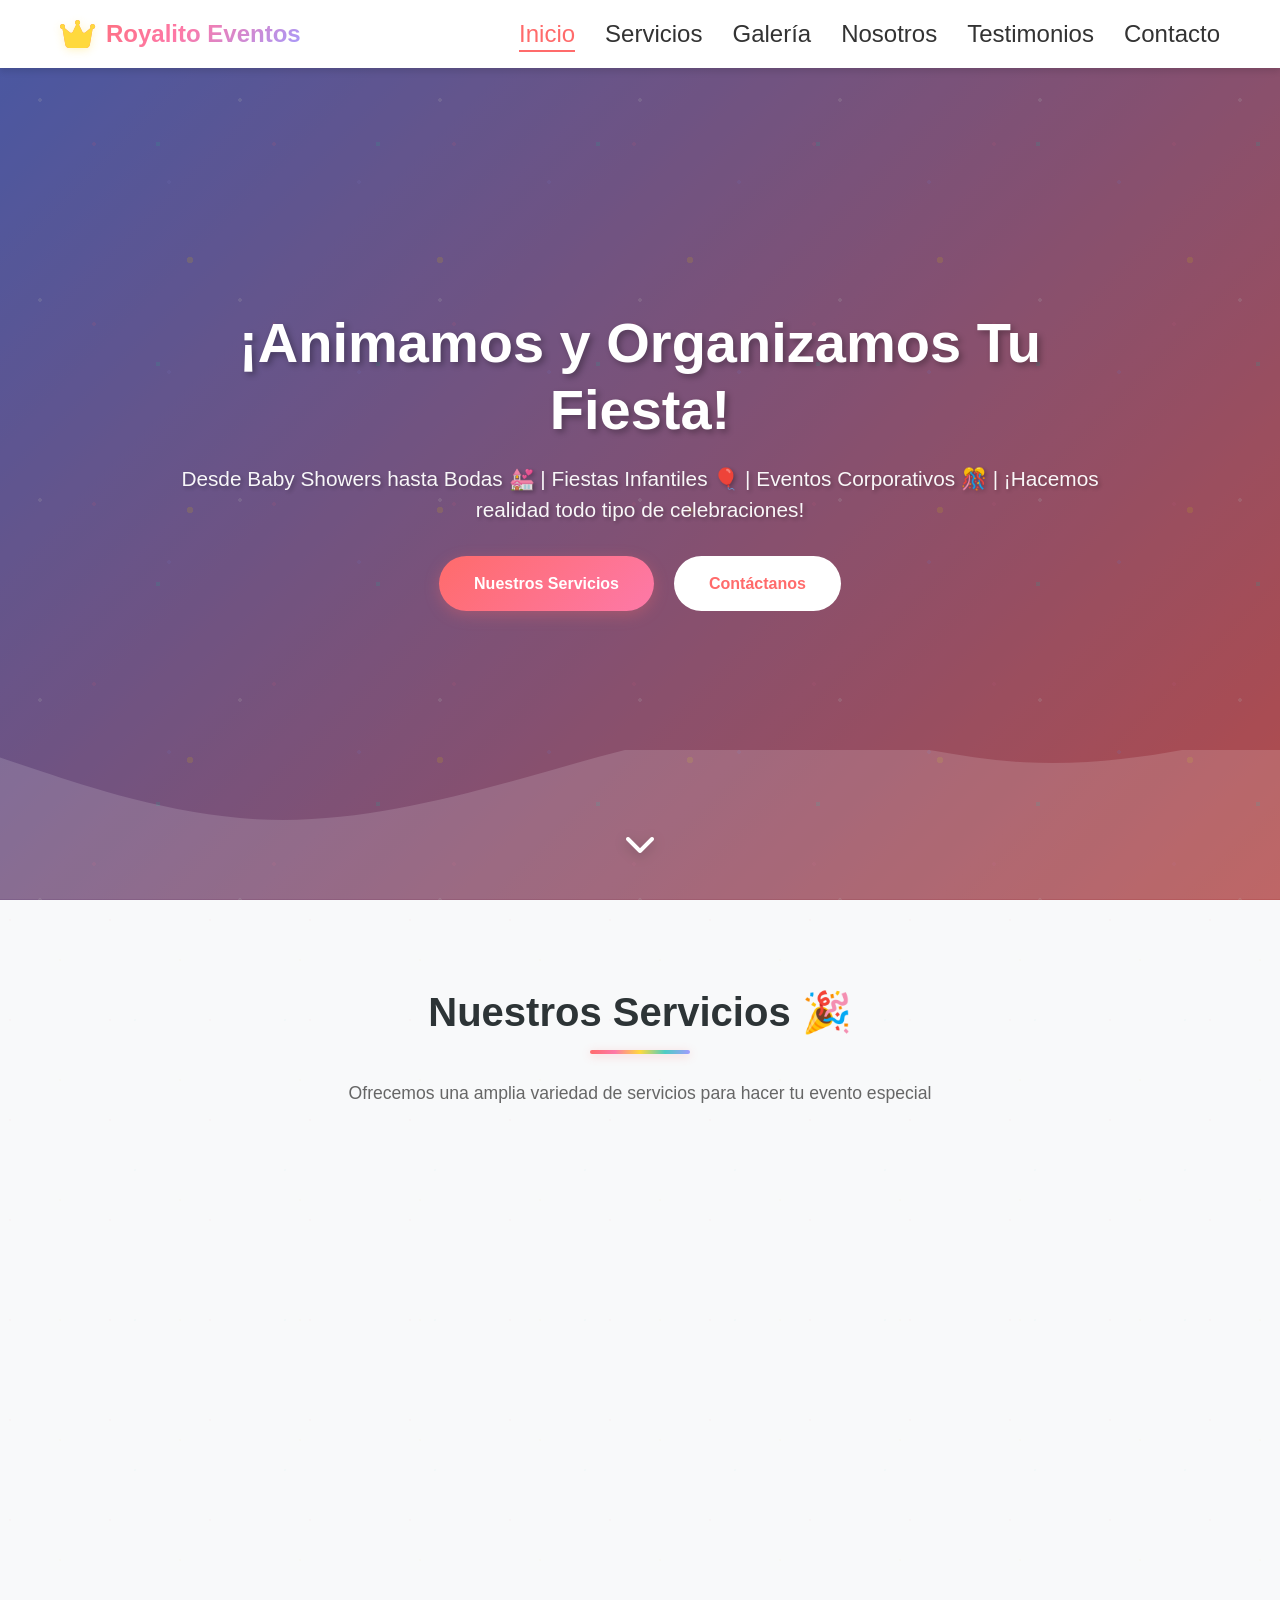
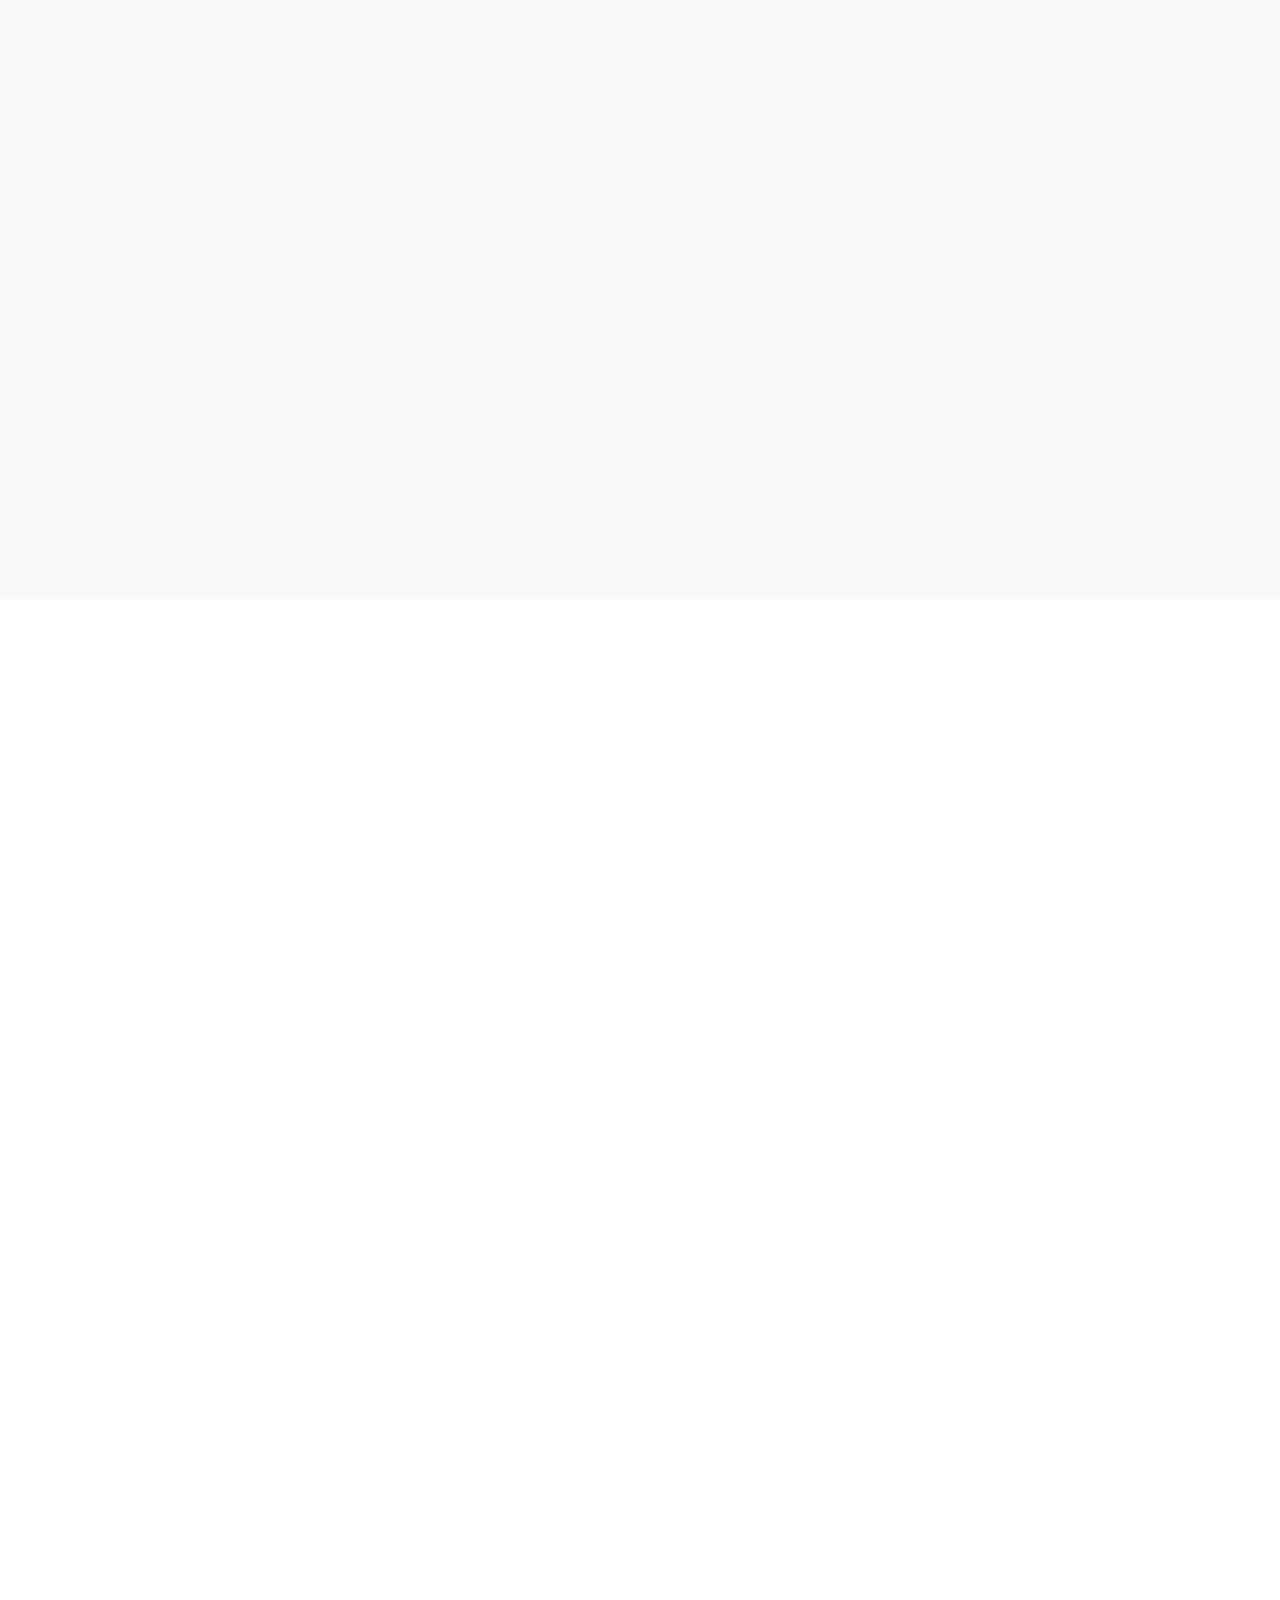
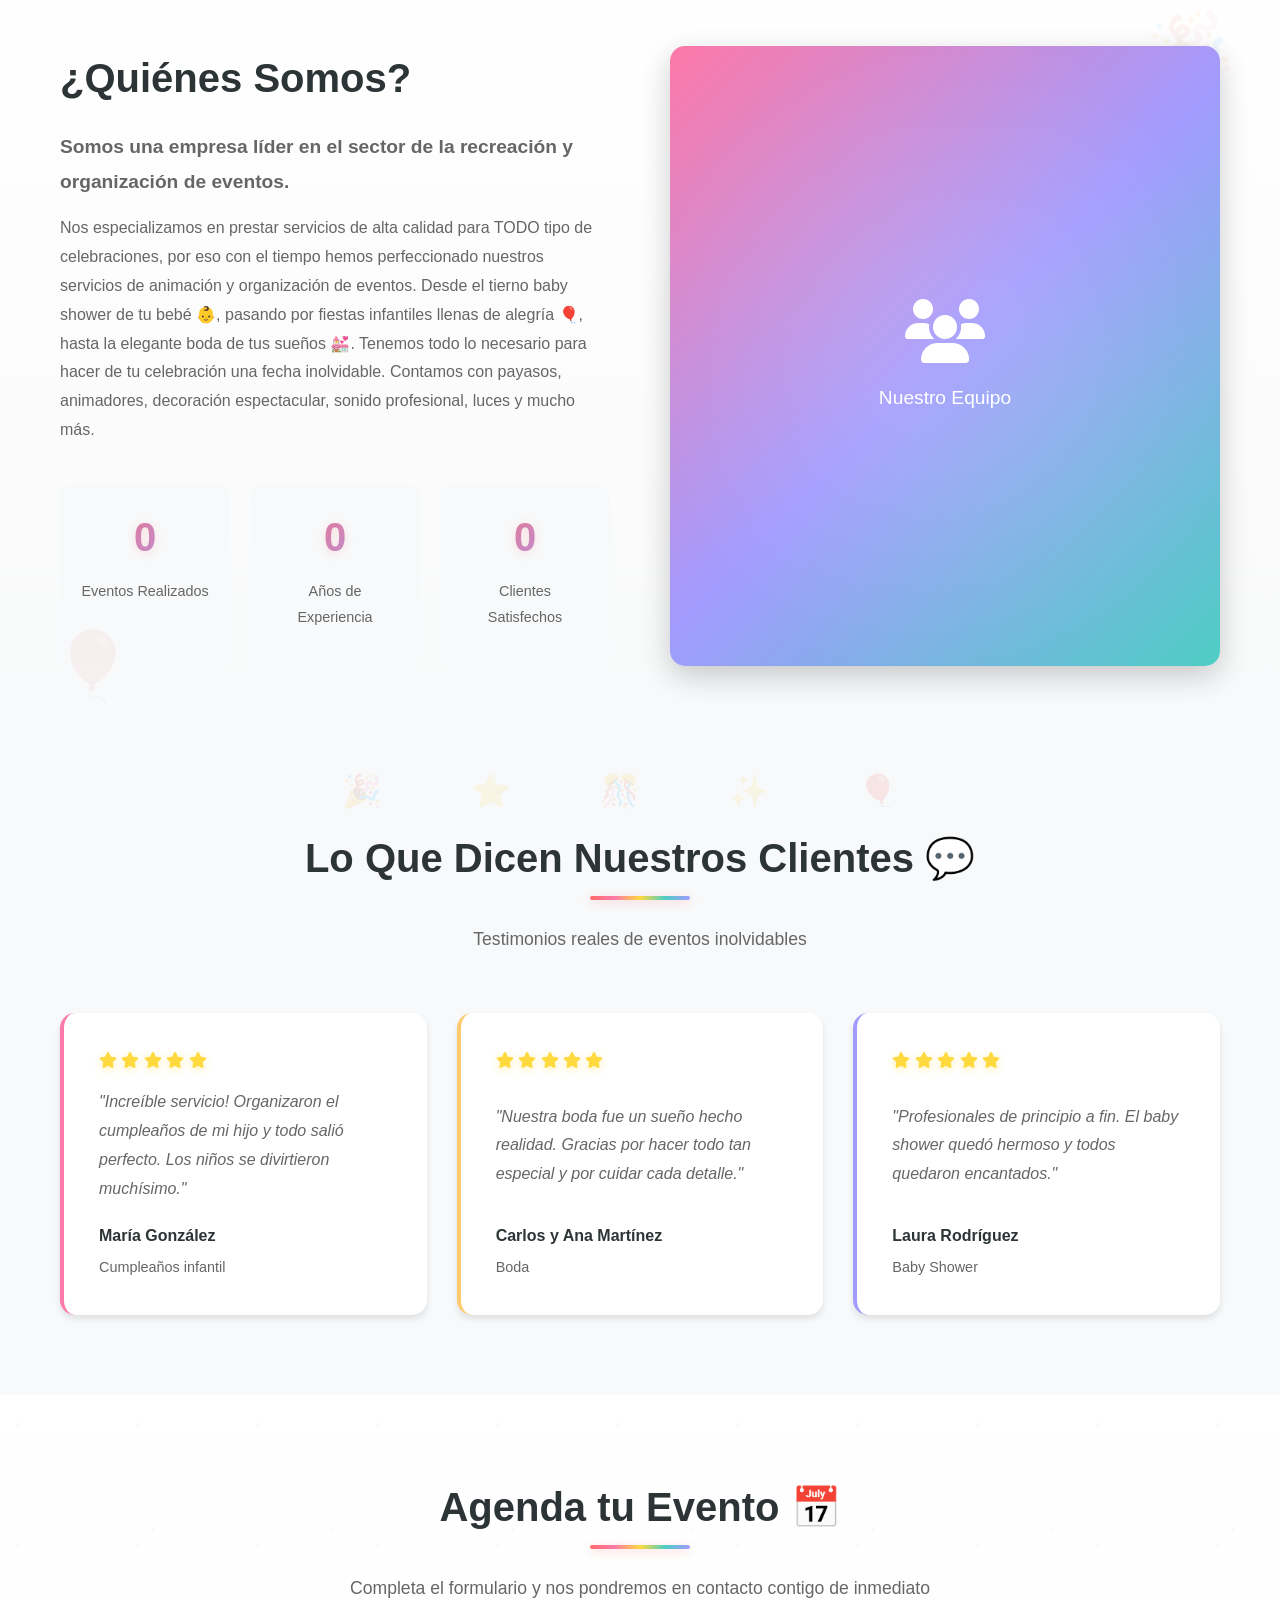
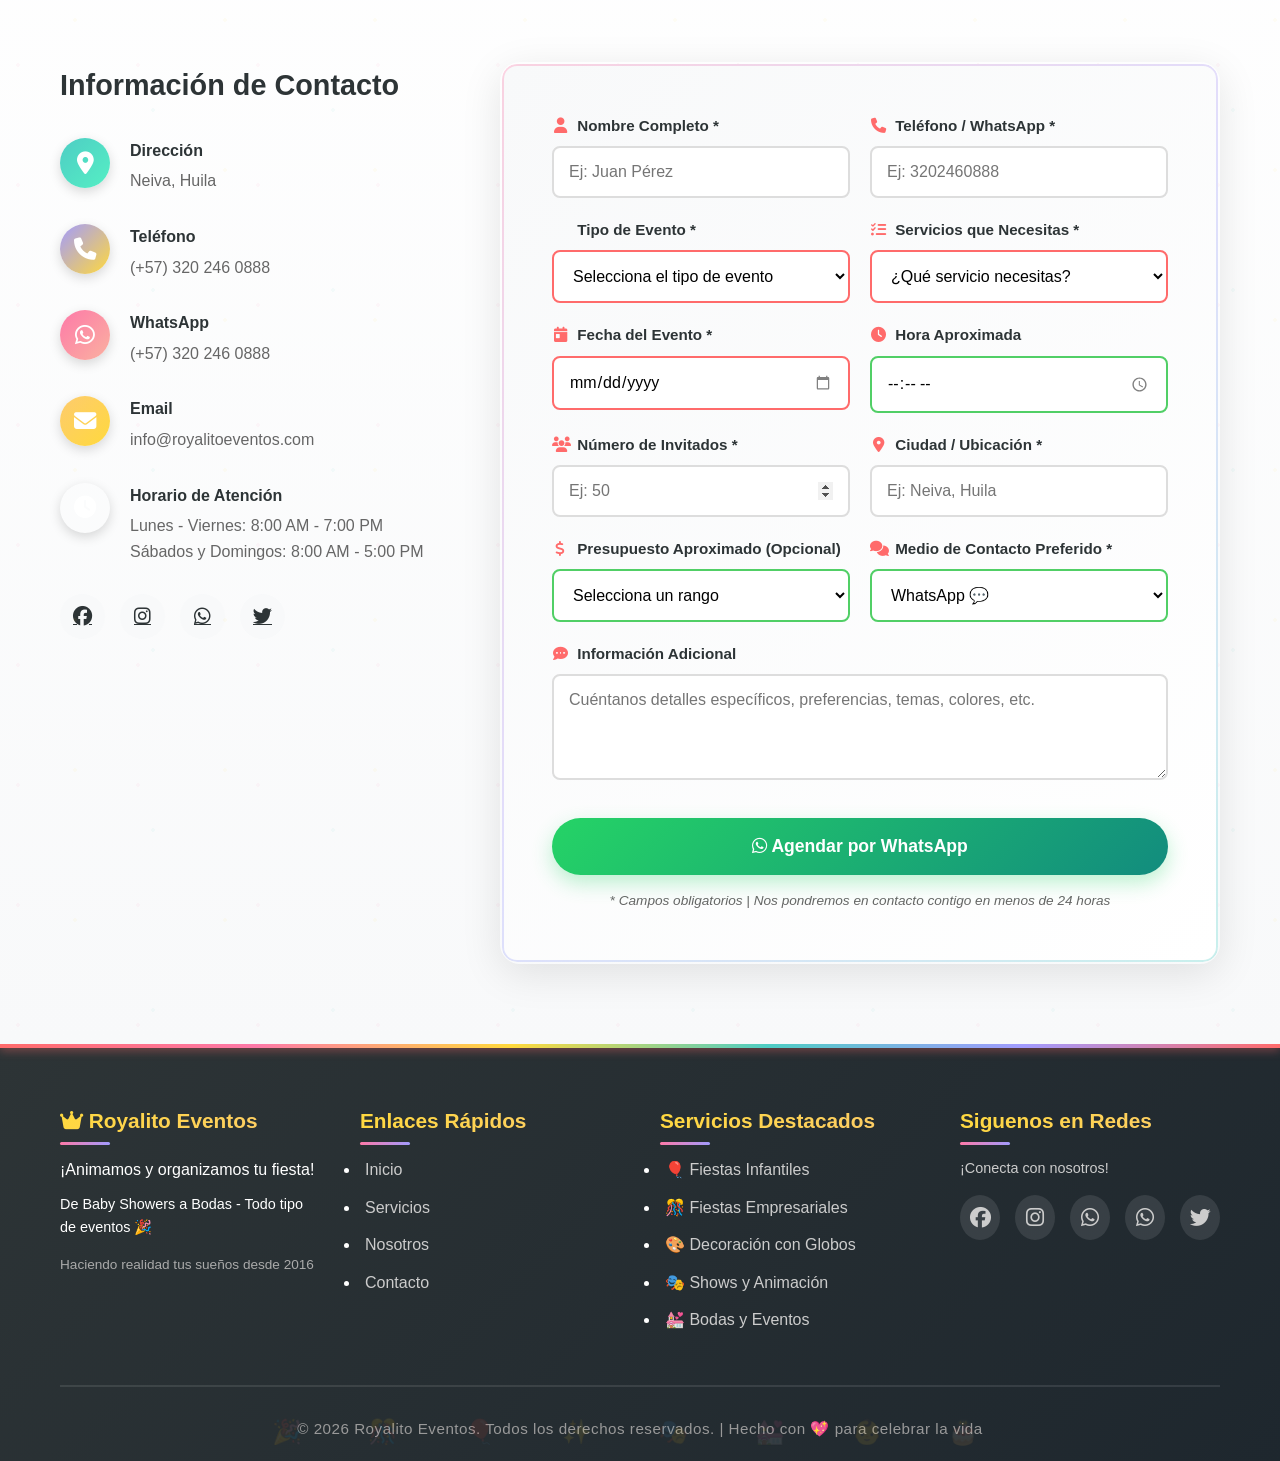
==== index.html @ 609b8814 "Demo, no terminada..." ====
<!DOCTYPE html>
<html lang="es">
<head>
    <meta charset="UTF-8">
    <meta name="viewport" content="width=device-width, initial-scale=1.0">
    <title>Royalito Eventos - Eventos Inolvidables</title>
    <link rel="stylesheet" href="styles.css">
    <link rel="stylesheet" href="https://cdnjs.cloudflare.com/ajax/libs/font-awesome/6.4.0/css/all.min.css">
</head>
<body>
    <!-- Navigation -->
    <nav class="navbar" id="navbar">
        <div class="container">
            <div class="nav-logo">
                <i class="fas fa-crown"></i>
                <span>Royalito Eventos</span>
            </div>
            <ul class="nav-menu" id="navMenu">
                <li><a href="#home" class="nav-link active" data-module="home">Inicio</a></li>
                <li><a href="#services" class="nav-link" data-module="services">Servicios</a></li>
                <li><a href="#gallery" class="nav-link" data-module="gallery">Galería</a></li>
                <li><a href="#about" class="nav-link" data-module="about">Nosotros</a></li>
                <li><a href="#testimonials" class="nav-link" data-module="testimonials">Testimonios</a></li>
                <li><a href="#contact" class="nav-link" data-module="contact">Contacto</a></li>
            </ul>
            <div class="hamburger" id="hamburger">
                <span></span>
                <span></span>
                <span></span>
            </div>
        </div>
    </nav>

    <!-- Hero Section -->
    <section id="home" class="hero">
        <div class="hero-overlay"></div>
        <div class="hero-content">
            <h1 class="hero-title">¡Animamos y Organizamos Tu Fiesta!</h1>
            <p class="hero-subtitle">Desde Baby Showers hasta Bodas 💒 | Fiestas Infantiles 🎈 | Eventos Corporativos 🎊 | ¡Hacemos realidad todo tipo de celebraciones!</p>
            <div class="hero-buttons">
                <a href="#services" class="btn btn-primary">Nuestros Servicios</a>
                <a href="#contact" class="btn btn-secondary">Contáctanos</a>
            </div>
        </div>
        <div class="scroll-indicator">
            <i class="fas fa-chevron-down"></i>
        </div>
    </section>

    <!-- Services Section -->
    <section id="services" class="services fade-in">
        <div class="container">
            <div class="section-header">
                <h2>Nuestros Servicios 🎉</h2>
                <p>Ofrecemos una amplia variedad de servicios para hacer tu evento especial</p>
            </div>
            <div class="services-grid">
                <div class="service-card fade-in">
                    <div class="service-icon">
                        <i class="fas fa-child"></i>
                    </div>
                    <h3>Fiestas Infantiles</h3>
                    <p>Muñecos para fiestas, shows infantiles, recreación dirigida y musical, fiestas temáticas y mucho más.</p>
                    <ul class="service-features">
                        <li><i class="fas fa-check"></i> Show de payasos</li>
                        <li><i class="fas fa-check"></i> Recreación dirigida</li>
                        <li><i class="fas fa-check"></i> Fiestas temáticas</li>
                    </ul>
                </div>
                <div class="service-card fade-in">
                    <div class="service-icon">
                        <i class="fas fa-paint-brush"></i>
                    </div>
                    <h3>Decoración con Globos</h3>
                    <p>Decoración espectacular para todo tipo de eventos. Transformamos espacios en ambientes mágicos.</p>
                    <ul class="service-features">
                        <li><i class="fas fa-check"></i> Arcos y columnas</li>
                        <li><i class="fas fa-check"></i> Centros de mesa</li>
                        <li><i class="fas fa-check"></i> Decoración temática</li>
                    </ul>
                </div>
                <div class="service-card fade-in">
                    <div class="service-icon">
                        <i class="fas fa-hat-wizard"></i>
                    </div>
                    <h3>Shows y Animación</h3>
                    <p>Show de títeres, magia, zanqueros, artistas de circo y más para hacer tu evento único.</p>
                    <ul class="service-features">
                        <li><i class="fas fa-check"></i> Show de magia</li>
                        <li><i class="fas fa-check"></i> Show de títeres</li>
                        <li><i class="fas fa-check"></i> Zanqueros y circo</li>
                    </ul>
                </div>
                <div class="service-card fade-in">
                    <div class="service-icon">
                        <i class="fas fa-briefcase"></i>
                    </div>
                    <h3>Fiestas Empresariales</h3>
                    <p>Eventos corporativos, team building, celebraciones empresariales y actividades de integración.</p>
                    <ul class="service-features">
                        <li><i class="fas fa-check"></i> Logística completa</li>
                        <li><i class="fas fa-check"></i> Actividades recreativas</li>
                        <li><i class="fas fa-check"></i> Bingos y concursos</li>
                    </ul>
                </div>
                <div class="service-card fade-in">
                    <div class="service-icon">
                        <i class="fas fa-smile"></i>
                    </div>
                    <h3>Saltarines y Snacks</h3>
                    <p>Inflables, castillos saltarines, servicio de snacks, mesa de dulces y comida para tus eventos.</p>
                    <ul class="service-features">
                        <li><i class="fas fa-check"></i> Castillos inflables</li>
                        <li><i class="fas fa-check"></i> Mesa de snacks</li>
                        <li><i class="fas fa-check"></i> Comida para eventos</li>
                    </ul>
                </div>
                <div class="service-card fade-in">
                    <div class="service-icon">
                        <i class="fas fa-music"></i>
                    </div>
                    <h3>Sonido e Iluminación</h3>
                    <p>Equipos profesionales de sonido y luces para darle ambiente perfecto a tu celebración.</p>
                    <ul class="service-features">
                        <li><i class="fas fa-check"></i> Sonido profesional</li>
                        <li><i class="fas fa-check"></i> Iluminación LED</li>
                        <li><i class="fas fa-check"></i> DJ y música</li>
                    </ul>
                </div>
            </div>
        </div>
    </section>

    <!-- Gallery Section -->
    <section id="gallery" class="gallery fade-in">
        <div class="container">
            <div class="section-header">
                <h2>Vive Con Nosotros Experiencias Inolvidables ✨</h2>
                <p>Galería de nuestros eventos más exitosos</p>
            </div>
            <div class="gallery-grid">
                <div class="gallery-item fade-in" style="background-image: url('img/MarioBros.jpg');">
                    <div class="gallery-overlay">
                        <h4>Mario Bros 🍄</h4>
                        <p>Acompañamiento con disfraces en tamaño real</p>
                    </div>
                </div>
                <div class="gallery-item fade-in" style="background-image: url('img/Sonic.jpg');">
                    <div class="gallery-overlay">
                        <h4>Sonic ⚡</h4>
                        <p>Personajes animados en vivo</p>
                    </div>
                </div>
                <div class="gallery-item fade-in" style="background-image: url('img/LaVacaLola.jpg');">
                    <div class="gallery-overlay">
                        <h4>La Vaca Lola 🐄</h4>
                        <p>Diversión garantizada con tus personajes favoritos</p>
                    </div>
                </div>
                <div class="gallery-item fade-in" style="background: linear-gradient(45deg, #74b9ff, #a29bfe);">
                    <div class="gallery-overlay">
                        <h4>Decoración con Globos 🎈</h4>
                        <p>Ambientes mágicos y coloridos</p>
                    </div>
                </div>
                <div class="gallery-item fade-in" style="background: linear-gradient(45deg, #55efc4, #81ecec);">
                    <div class="gallery-overlay">
                        <h4>Eventos Corporativos 🎊</h4>
                        <p>Team building y celebraciones</p>
                    </div>
                </div>
                <div class="gallery-item fade-in" style="background: linear-gradient(45deg, #ffd93d, #6c5ce7);">
                    <div class="gallery-overlay">
                        <h4>Shows y Animación 🎭</h4>
                        <p>Magia, títeres y diversión</p>
                    </div>
                </div>
            </div>
        </div>
    </section>

    <!-- About Section -->
    <section id="about" class="about fade-in">
        <div class="container">
            <div class="about-content">
                <div class="about-text">
                    <h2>¿Quiénes Somos?</h2>
                    <p class="lead">Somos una empresa líder en el sector de la recreación y organización de eventos.</p>
                    <p>Nos especializamos en prestar servicios de alta calidad para TODO tipo de celebraciones, por eso con el tiempo hemos perfeccionado nuestros servicios de animación y organización de eventos. Desde el tierno baby shower de tu bebé 👶, pasando por fiestas infantiles llenas de alegría 🎈, hasta la elegante boda de tus sueños 💒. Tenemos todo lo necesario para hacer de tu celebración una fecha inolvidable. Contamos con payasos, animadores, decoración espectacular, sonido profesional, luces y mucho más.</p>
                    <div class="about-stats">
                        <div class="stat">
                            <h3 class="stat-number" data-target="500">0</h3>
                            <p>Eventos Realizados</p>
                        </div>
                        <div class="stat">
                            <h3 class="stat-number" data-target="10">0</h3>
                            <p>Años de Experiencia</p>
                        </div>
                        <div class="stat">
                            <h3 class="stat-number" data-target="100">0</h3>
                            <p>Clientes Satisfechos</p>
                        </div>
                    </div>
                </div>
                <div class="about-image">
                    <div class="image-placeholder">
                        <i class="fas fa-users"></i>
                        <p>Nuestro Equipo</p>
                    </div>
                </div>
            </div>
        </div>
    </section>

    <!-- Testimonials Section -->
    <section id="testimonials" class="testimonials fade-in">
        <div class="container">
            <div class="section-header">
                <h2>Lo Que Dicen Nuestros Clientes 💬</h2>
                <p>Testimonios reales de eventos inolvidables</p>
            </div>
            <div class="testimonials-grid">
                <div class="testimonial-card fade-in">
                    <div class="stars">
                        <i class="fas fa-star"></i>
                        <i class="fas fa-star"></i>
                        <i class="fas fa-star"></i>
                        <i class="fas fa-star"></i>
                        <i class="fas fa-star"></i>
                    </div>
                    <p>"Increíble servicio! Organizaron el cumpleaños de mi hijo y todo salió perfecto. Los niños se divirtieron muchísimo."</p>
                    <div class="testimonial-author">
                        <h4>María González</h4>
                        <span>Cumpleaños infantil</span>
                    </div>
                </div>
                <div class="testimonial-card fade-in">
                    <div class="stars">
                        <i class="fas fa-star"></i>
                        <i class="fas fa-star"></i>
                        <i class="fas fa-star"></i>
                        <i class="fas fa-star"></i>
                        <i class="fas fa-star"></i>
                    </div>
                    <p>"Nuestra boda fue un sueño hecho realidad. Gracias por hacer todo tan especial y por cuidar cada detalle."</p>
                    <div class="testimonial-author">
                        <h4>Carlos y Ana Martínez</h4>
                        <span>Boda</span>
                    </div>
                </div>
                <div class="testimonial-card fade-in">
                    <div class="stars">
                        <i class="fas fa-star"></i>
                        <i class="fas fa-star"></i>
                        <i class="fas fa-star"></i>
                        <i class="fas fa-star"></i>
                        <i class="fas fa-star"></i>
                    </div>
                    <p>"Profesionales de principio a fin. El baby shower quedó hermoso y todos quedaron encantados."</p>
                    <div class="testimonial-author">
                        <h4>Laura Rodríguez</h4>
                        <span>Baby Shower</span>
                    </div>
                </div>
            </div>
        </div>
    </section>

    <!-- Contact Section -->
    <section id="contact" class="contact fade-in">
        <div class="container">
            <div class="section-header">
                <h2>Agenda tu Evento 📅</h2>
                <p>Completa el formulario y nos pondremos en contacto contigo de inmediato</p>
            </div>
            <div class="contact-content">
                <div class="contact-info">
                    <h3>Información de Contacto</h3>
                    <div class="contact-item fade-in">
                        <i class="fas fa-map-marker-alt"></i>
                        <div>
                            <h4>Dirección</h4>
                            <p>Neiva, Huila</p>
                        </div>
                    </div>
                    <div class="contact-item fade-in">
                        <i class="fas fa-phone"></i>
                        <div>
                            <h4>Teléfono</h4>
                            <p>(+57) 320 246 0888</p>
                        </div>
                    </div>
                    <div class="contact-item fade-in">
                        <i class="fab fa-whatsapp"></i>
                        <div>
                            <h4>WhatsApp</h4>
                            <p>(+57) 320 246 0888</p>
                        </div>
                    </div>
                    <div class="contact-item fade-in">
                        <i class="fas fa-envelope"></i>
                        <div>
                            <h4>Email</h4>
                            <p>info@royalitoeventos.com</p>
                        </div>
                    </div>
                    <div class="contact-item fade-in">
                        <i class="fas fa-clock"></i>
                        <div>
                            <h4>Horario de Atención</h4>
                            <p>Lunes - Viernes: 8:00 AM - 7:00 PM<br>Sábados y Domingos: 8:00 AM - 5:00 PM</p>
                        </div>
                    </div>
                    <div class="social-links">
                        <a href="#" class="social-link"><i class="fab fa-facebook"></i></a>
                        <a href="#" class="social-link"><i class="fab fa-instagram"></i></a>
                        <a href="#" class="social-link"><i class="fab fa-whatsapp"></i></a>
                        <a href="#" class="social-link"><i class="fab fa-twitter"></i></a>
                    </div>
                </div>
                <form class="contact-form" id="contactForm">
                    <div class="form-row">
                        <div class="form-group">
                            <label for="name"><i class="fas fa-user"></i> Nombre Completo *</label>
                            <input type="text" id="name" placeholder="Ej: Juan Pérez" required minlength="3" maxlength="50" pattern="[A-Za-zÁÉÍÓÚáéíóúÑñ ]+" title="Solo letras y espacios">
                        </div>
                        <div class="form-group">
                            <label for="phone"><i class="fas fa-phone"></i> Teléfono / WhatsApp *</label>
                            <input type="tel" id="phone" placeholder="Ej: 3202460888" required pattern="[0-9]{10}" maxlength="10" title="Ingresa 10 dígitos sin espacios">
                        </div>
                    </div>
                    <div class="form-row">
                        <div class="form-group">
                            <label for="eventType"><i class="fas fa-calendar-star"></i> Tipo de Evento *</label>
                            <select id="eventType" required>
                                <option value="">Selecciona el tipo de evento</option>
                                <option value="baby-shower">Baby Shower 👶</option>
                                <option value="boda">Boda / Matrimonio 💒</option>
                                <option value="fiesta-infantil">Fiesta Infantil 🎈</option>
                                <option value="fiesta-empresarial">Fiesta Empresarial 🎊</option>
                                <option value="quinceañera">Quinceañera / 15 años 👑</option>
                                <option value="bautizo">Bautizo ✝️</option>
                                <option value="primera-comunion">Primera Comunión 🕊️</option>
                                <option value="graduacion">Graduación 🎓</option>
                                <option value="aniversario">Aniversario 💑</option>
                                <option value="decoracion">Decoración con Globos 🎈</option>
                                <option value="shows">Shows y Animación 🎭</option>
                                <option value="otro">Otro tipo de evento</option>
                            </select>
                        </div>
                        <div class="form-group">
                            <label for="services"><i class="fas fa-list-check"></i> Servicios que Necesitas *</label>
                            <select id="services" required>
                                <option value="">¿Qué servicio necesitas?</option>
                                <optgroup label="🎭 Personajes y Disfraces">
                                    <option value="disfraces-tamaño-real">Acompañamiento con Disfraces Tamaño Real</option>
                                    <option value="mario-sonic-vaca">Mario / Sonic / La Vaca Lola</option>
                                    <option value="personaje-personalizado">Otro Personaje (especificar en comentarios)</option>
                                </optgroup>
                                <optgroup label="🎈 Decoración">
                                    <option value="decoracion-globos">Decoración con Globos</option>
                                    <option value="decoracion-tematica">Decoración Temática Completa</option>
                                    <option value="arcos-columnas">Arcos y Columnas de Globos</option>
                                </optgroup>
                                <optgroup label="🎪 Shows y Animación">
                                    <option value="show-payasos">Show de Payasos</option>
                                    <option value="show-magia">Show de Magia</option>
                                    <option value="show-titeres">Show de Títeres</option>
                                    <option value="zanqueros">Zanqueros y Circo</option>
                                    <option value="recreacion-dirigida">Recreación Dirigida</option>
                                </optgroup>
                                <optgroup label="🏰 Inflables y Diversión">
                                    <option value="castillos-inflables">Castillos Saltarines</option>
                                    <option value="inflables-acuaticos">Inflables Acuáticos</option>
                                </optgroup>
                                <optgroup label="🍰 Comida y Snacks">
                                    <option value="mesa-dulces">Mesa de Dulces</option>
                                    <option value="snacks">Servicio de Snacks</option>
                                    <option value="comida-completa">Comida Completa</option>
                                </optgroup>
                                <optgroup label="🎵 Sonido e Iluminación">
                                    <option value="sonido-profesional">Sonido Profesional</option>
                                    <option value="iluminacion-led">Iluminación LED</option>
                                    <option value="dj">DJ y Música</option>
                                </optgroup>
                                <optgroup label="📦 Paquetes Completos">
                                    <option value="paquete-basico">📦 Paquete Básico</option>
                                    <option value="paquete-estandar">📦📦 Paquete Estándar</option>
                                    <option value="paquete-premium">📦📦📦 Paquete Premium</option>
                                    <option value="paquete-personalizado">✨ Paquete Personalizado</option>
                                </optgroup>
                            </select>
                        </div>
                    </div>
                    <div class="form-row">
                        <div class="form-group">
                            <label for="eventDate"><i class="fas fa-calendar-day"></i> Fecha del Evento *</label>
                            <input type="date" id="eventDate" required>
                        </div>
                        <div class="form-group">
                            <label for="eventTime"><i class="fas fa-clock"></i> Hora Aproximada</label>
                            <input type="time" id="eventTime" placeholder="Ej: 14:00">
                        </div>
                    </div>
                    <div class="form-row">
                        <div class="form-group">
                            <label for="guests"><i class="fas fa-users"></i> Número de Invitados *</label>
                            <input type="number" id="guests" placeholder="Ej: 50" min="1" max="5000" required title="Ingresa un número entre 1 y 5000">
                        </div>
                        <div class="form-group">
                            <label for="location"><i class="fas fa-map-marker-alt"></i> Ciudad / Ubicación *</label>
                            <input type="text" id="location" placeholder="Ej: Neiva, Huila" required minlength="3" maxlength="100" title="Ingresa la ciudad o ubicación del evento">
                        </div>
                    </div>
                    <div class="form-row">
                        <div class="form-group">
                            <label for="budget"><i class="fas fa-dollar-sign"></i> Presupuesto Aproximado (Opcional)</label>
                            <select id="budget">
                                <option value="">Selecciona un rango</option>
                                <option value="economico">💰 Económico (Menos de $500.000)</option>
                                <option value="moderado">💰💰 Moderado ($500.000 - $1.500.000)</option>
                                <option value="alto">💰💰💰 Alto ($1.500.000 - $3.000.000)</option>
                                <option value="premium">💰💰💰💰 Premium (Más de $3.000.000)</option>
                                <option value="consultar">💬 Prefiero consultar</option>
                            </select>
                        </div>
                        <div class="form-group">
                            <label for="contactMethod"><i class="fas fa-comments"></i> Medio de Contacto Preferido *</label>
                            <select id="contactMethod" required>
                                <option value="whatsapp">WhatsApp 💬</option>
                                <option value="llamada">Llamada Telefónica 📞</option>
                                <option value="cualquiera">Cualquiera 📱</option>
                            </select>
                        </div>
                    </div>
                    <div class="form-group">
                        <label for="message"><i class="fas fa-comment-dots"></i> Información Adicional</label>
                        <textarea id="message" rows="4" placeholder="Cuéntanos detalles específicos, preferencias, temas, colores, etc." maxlength="500"></textarea>
                    </div>
                    <button type="submit" class="btn btn-primary btn-block">
                        <i class="fab fa-whatsapp"></i> Agendar por WhatsApp
                    </button>
                    <p class="form-note">* Campos obligatorios | Nos pondremos en contacto contigo en menos de 24 horas</p>
                </form>
            </div>
        </div>
    </section>

    <!-- Footer -->
    <footer class="footer">
        <div class="container">
            <div class="footer-content">
                <div class="footer-section">
                    <h3><i class="fas fa-crown"></i> Royalito Eventos</h3>
                    <p>¡Animamos y organizamos tu fiesta!</p>
                    <p style="margin-top: 10px; font-size: 0.9rem;">De Baby Showers a Bodas - Todo tipo de eventos 🎉</p>
                    <p style="margin-top: 15px; font-size: 0.85rem; color: #aaa;">Haciendo realidad tus sueños desde 2016</p>
                </div>
                <div class="footer-section">
                    <h4>Enlaces Rápidos</h4>
                    <ul>
                        <li><a href="#home">Inicio</a></li>
                        <li><a href="#services">Servicios</a></li>
                        <li><a href="#about">Nosotros</a></li>
                        <li><a href="#contact">Contacto</a></li>
                    </ul>
                </div>
                <div class="footer-section">
                    <h4>Servicios Destacados</h4>
                    <ul>
                        <li><a href="#services">🎈 Fiestas Infantiles</a></li>
                        <li><a href="#services">🎊 Fiestas Empresariales</a></li>
                        <li><a href="#services">🎨 Decoración con Globos</a></li>
                        <li><a href="#services">🎭 Shows y Animación</a></li>
                        <li><a href="#services">💒 Bodas y Eventos</a></li>
                    </ul>
                </div>
                <div class="footer-section">
                    <h4>Siguenos en Redes</h4>
                    <p style="font-size: 0.9rem; margin-bottom: 15px; color: #ccc;">¡Conecta con nosotros!</p>
                    <div class="footer-social fade-in">
                        <a href="https://web.facebook.com/Royalitoeventos" title="Facebook"><i class="fab fa-facebook"></i></a>
                        <a href="#" title="Instagram"><i class="fab fa-instagram"></i></a>
                        <a href="#" title="WhatsApp"><i class="fab fa-whatsapp"></i></a>
                        <a href="#" title="Twitter"><i class="fab fa-whatsapp"></i></a>
                        <a href="#"><i class="fab fa-twitter"></i></a>
                    </div>
                </div>
            </div>
            <div class="footer-bottom">
                <p>&copy; 2026 Royalito Eventos. Todos los derechos reservados. | Hecho con 💖 para celebrar la vida</p>
            </div>
        </div>
    </footer>

    <script src="script.js"></script>
</body>
</html>
---- styles.css ----
/* Animaciones generales */
.fade-in {
    opacity: 0;
    transform: translateY(40px);
    animation: fadeInUp 1s forwards;
}

@keyframes fadeInUp {
    to {
        opacity: 1;
        transform: translateY(0);
    }
}

/* Animación para tarjetas de servicios - Colores únicos para cada tipo de evento */
.service-card {
    transition: transform 0.4s cubic-bezier(.25,.8,.25,1), box-shadow 0.4s, background 0.4s;
    box-shadow: var(--shadow);
    background: white;
    position: relative;
    overflow: hidden;
}

/* Efectos visuales únicos para cada servicio */
.service-card:nth-child(1) { border-top: 4px solid var(--pink-color); }
.service-card:nth-child(2) { border-top: 4px solid var(--purple-color); }
.service-card:nth-child(3) { border-top: 4px solid var(--accent-color); }
.service-card:nth-child(4) { border-top: 4px solid var(--gold-color); }
.service-card:nth-child(5) { border-top: 4px solid var(--green-color); }
.service-card:nth-child(6) { border-top: 4px solid var(--secondary-color); }

.service-card:hover {
    transform: translateY(-10px) scale(1.03);
    box-shadow: 0 20px 40px rgba(0, 0, 0, 0.15);
}

.service-card:nth-child(1):hover { background: linear-gradient(135deg, #fff 60%, var(--pink-color) 150%); }
.service-card:nth-child(2):hover { background: linear-gradient(135deg, #fff 60%, var(--purple-color) 150%); }
.service-card:nth-child(3):hover { background: linear-gradient(135deg, #fff 60%, var(--accent-color) 150%); }
.service-card:nth-child(4):hover { background: linear-gradient(135deg, #fff 60%, var(--gold-color) 150%); }
.service-card:nth-child(5):hover { background: linear-gradient(135deg, #fff 60%, var(--green-color) 150%); }
.service-card:nth-child(6):hover { background: linear-gradient(135deg, #fff 60%, var(--secondary-color) 150%); }

/* Decoración festiva en las tarjetas */
.service-card::after {
    content: '✨';
    position: absolute;
    top: 15px;
    right: 15px;
    font-size: 1.5rem;
    opacity: 0;
    transition: opacity 0.3s, transform 0.3s;
}

.service-card:hover::after {
    opacity: 0.6;
    transform: rotate(20deg) scale(1.2);
}

/* Botones animados con gradientes vibrantes */
.btn {
    position: relative;
    overflow: hidden;
    z-index: 1;
    transition: all 0.4s cubic-bezier(0.175, 0.885, 0.32, 1.275);
}
.btn::before {
    content: '';
    position: absolute;
    left: 50%;
    top: 50%;
    width: 0;
    height: 0;
    background: rgba(255,255,255,0.4);
    border-radius: 50%;
    transform: translate(-50%, -50%);
    transition: width 0.6s, height 0.6s;
    z-index: 0;
}
.btn:hover::before {
    width: 300%;
    height: 500%;
}
.btn span {
    position: relative;
    z-index: 1;
}

/* Galería animada con efectos de brillo */
.gallery-item {
    transition: transform 0.4s, box-shadow 0.4s, filter 0.4s;
    box-shadow: var(--shadow);
    position: relative;
}

.gallery-item::before {
    content: '';
    position: absolute;
    top: 0;
    left: 0;
    right: 0;
    bottom: 0;
    background: linear-gradient(45deg, 
        transparent 30%, 
        rgba(255, 255, 255, 0.3) 50%, 
        transparent 70%
    );
    transform: translateX(-100%);
    transition: transform 0.6s;
}

.gallery-item:hover::before {
    transform: translateX(100%);
}

.gallery-item:hover {
    transform: scale(1.08) translateY(-5px);
    box-shadow: 0 20px 40px rgba(0, 0, 0, 0.2);
    filter: brightness(1.1);
}

/* Testimonios animados con gradientes suaves */
.testimonial-card {
    transition: transform 0.4s, box-shadow 0.4s;
    box-shadow: var(--shadow);
    border-left: 4px solid transparent;
    background: white;
}

.testimonial-card:nth-child(1) { border-left-color: var(--pink-color); }
.testimonial-card:nth-child(2) { border-left-color: var(--gold-color); }
.testimonial-card:nth-child(3) { border-left-color: var(--purple-color); }

.testimonial-card:hover {
    transform: translateY(-8px) scale(1.02);
    box-shadow: 0 15px 35px rgba(0, 0, 0, 0.12);
}

.testimonial-card:nth-child(1):hover {
    background: linear-gradient(to bottom right, #fff 80%, rgba(253, 121, 168, 0.1));
}

.testimonial-card:nth-child(2):hover {
    background: linear-gradient(to bottom right, #fff 80%, rgba(253, 203, 110, 0.1));
}

.testimonial-card:nth-child(3):hover {
    background: linear-gradient(to bottom right, #fff 80%, rgba(162, 155, 254, 0.1));
}

/* Ondas decorativas en la parte inferior del hero */
.hero::after {
    content: '';
    position: absolute;
    left: 0;
    bottom: 0;
    width: 100%;
    height: 150px;
    background: url('data:image/svg+xml,<svg xmlns="http://www.w3.org/2000/svg" viewBox="0 0 1440 320"><path fill="%23ffffff" fill-opacity="0.15" d="M0,160L48,176C96,192,192,224,288,229.3C384,235,480,213,576,186.7C672,160,768,128,864,128C960,128,1056,160,1152,165.3C1248,171,1344,149,1392,138.7L1440,128L1440,320L1392,320C1344,320,1248,320,1152,320C1056,320,960,320,864,320C768,320,672,320,576,320C480,320,384,320,288,320C192,320,96,320,48,320L0,320Z"></path></svg>');
    background-size: cover;
    background-position: bottom;
    pointer-events: none;
}
/* Reset and Base Styles */
* {
    margin: 0;
    padding: 0;
    box-sizing: border-box;
}

:root {
    /* Colores vibrantes para eventos versátiles */
    --primary-color: #ff6b6b;      /* Rojo coral - energía */
    --secondary-color: #4ecdc4;    /* Turquesa - frescura */
    --accent-color: #ffd93d;       /* Amarillo dorado - alegría */
    --purple-color: #a29bfe;       /* Púrpura - elegancia */
    --pink-color: #fd79a8;         /* Rosa - ternura (baby shower) */
    --orange-color: #fab1a0;       /* Naranja pastel - calidez */
    --green-color: #55efc4;        /* Verde menta - vitalidad */
    --gold-color: #fdcb6e;         /* Dorado - lujo (bodas) */
    
    /* Colores base */
    --dark-color: #2d3436;
    --light-color: #f8f9fa;
    --text-color: #333;
    --text-light: #666;
    --shadow: 0 4px 6px rgba(0, 0, 0, 0.1);
    --shadow-lg: 0 10px 30px rgba(0, 0, 0, 0.15);
    --shadow-colored: 0 8px 25px rgba(255, 107, 107, 0.2);
}

body {
    font-family: 'Segoe UI', Tahoma, Geneva, Verdana, sans-serif;
    line-height: 1.6;
    color: var(--text-color);
    overflow-x: hidden;
}

html {
    scroll-behavior: smooth;
}

/* Module System */
.module {
    display: none;
    opacity: 0;
    transition: opacity 0.5s ease;
    min-height: 100vh;
    padding-top: 70px;
    overflow-y: auto;
}

.module.active-module {
    display: block;
    opacity: 1;
}

.hero.module {
    padding-top: 0;
}

.container {
    max-width: 1200px;
    margin: 0 auto;
    padding: 0 20px;
}

/* Navigation */
.navbar {
    position: fixed;
    top: 0;
    width: 100%;
    background: white;
    box-shadow: var(--shadow);
    z-index: 1000;
    transition: all 0.3s ease;
}

.navbar::after {
    content: '';
    position: absolute;
    bottom: 0;
    left: 0;
    right: 0;
    height: 3px;
    background: linear-gradient(90deg, 
        var(--primary-color) 0%, 
        var(--pink-color) 25%,
        var(--accent-color) 50%, 
        var(--secondary-color) 75%,
        var(--purple-color) 100%
    );
    opacity: 0;
    transition: opacity 0.3s ease;
}

.navbar.scrolled {
    padding: 10px 0;
    box-shadow: var(--shadow-lg);
}

.navbar.scrolled::after {
    opacity: 1;
}

.nav-logo {
    display: flex;
    align-items: center;
    gap: 10px;
    font-size: 1.5rem;
    font-weight: bold;
    background: linear-gradient(135deg, var(--primary-color), var(--pink-color), var(--purple-color));
    -webkit-background-clip: text;
    -webkit-text-fill-color: transparent;
    background-clip: text;
}

.nav-logo i {
    font-size: 2rem;
    color: var(--accent-color);
    -webkit-text-fill-color: var(--accent-color);
    text-shadow: 0 2px 8px rgba(255, 217, 61, 0.3);
}

.navbar .container {
    display: flex;
    justify-content: space-between;
    align-items: center;
    padding: 15px 20px;
    font-size: 1.5rem;
    font-weight: bold;
    color: var(--primary-color);
}

.nav-logo i {
    font-size: 2rem;
}

.nav-menu {
    display: flex;
    list-style: none;
    gap: 30px;
}

.nav-link {
    text-decoration: none;
    color: var(--text-color);
    font-weight: 500;
    transition: color 0.3s ease;
    position: relative;
}

.nav-link::after {
    content: '';
    position: absolute;
    bottom: -5px;
    left: 0;
    width: 0;
    height: 2px;
    background: var(--primary-color);
    transition: width 0.3s ease;
}

.nav-link:hover::after,
.nav-link.active::after {
    width: 100%;
}

.nav-link:hover,
.nav-link.active {
    color: var(--primary-color);
}

.hamburger {
    display: none;
    flex-direction: column;
    cursor: pointer;
    gap: 4px;
}

.hamburger span {
    width: 25px;
    height: 3px;
    background: var(--dark-color);
    transition: all 0.3s ease;
}

/* Hero Section - Festivo y vibrante */
.hero {
    min-height: 100vh;
    height: auto;
    padding: 80px 20px 60px;
    /* Gradiente multicolor festivo que representa diversidad de eventos */
    background: linear-gradient(135deg, 
        #667eea 0%,      /* Azul violeta */
        #ff6b6b 25%,     /* Coral */
        #ffd93d 50%,     /* Dorado */
        #fd79a8 75%,     /* Rosa */
        #4ecdc4 100%     /* Turquesa */
    );
    background-size: 400% 400%;
    animation: gradientShift 15s ease infinite;
    display: flex;
    flex-direction: column;
    align-items: center;
    justify-content: center;
    position: relative;
    overflow: hidden;
}

/* Animación de gradiente para efecto dinámico */
@keyframes gradientShift {
    0% { background-position: 0% 50%; }
    50% { background-position: 100% 50%; }
    100% { background-position: 0% 50%; }
}

/* Efecto de confeti/celebración */
.hero::before {
    content: '';
    position: absolute;
    top: 0;
    left: 0;
    right: 0;
    bottom: 0;
    background-image: 
        radial-gradient(circle at 20% 50%, rgba(255, 255, 255, 0.3) 2px, transparent 2px),
        radial-gradient(circle at 60% 80%, rgba(255, 217, 61, 0.4) 3px, transparent 3px),
        radial-gradient(circle at 80% 30%, rgba(253, 121, 168, 0.3) 2px, transparent 2px),
        radial-gradient(circle at 40% 20%, rgba(78, 205, 196, 0.4) 2.5px, transparent 2.5px),
        radial-gradient(circle at 10% 80%, rgba(162, 155, 254, 0.3) 2px, transparent 2px);
    background-size: 200px 200px, 250px 250px, 180px 180px, 220px 220px, 190px 190px;
    background-position: 0 0, 40px 60px, 130px 270px, 70px 100px, 150px 30px;
    animation: confettiFloat 20s linear infinite;
    opacity: 0.6;
}

@keyframes confettiFloat {
    from { transform: translateY(0); }
    to { transform: translateY(-200px); }
}

.hero-overlay {
    position: absolute;
    top: 0;
    left: 0;
    right: 0;
    bottom: 0;
    background: rgba(0, 0, 0, 0.3);
}

.hero-content {
    text-align: center;
    color: white;
    z-index: 2;
    padding: 40px 20px;
    animation: fadeInUp 1s ease;
    max-width: 1000px;
    margin: 0 auto;
}

.hero-title {
    font-size: clamp(2rem, 5vw, 3.5rem);
    margin-bottom: 20px;
    font-weight: 700;
    text-shadow: 3px 3px 6px rgba(0, 0, 0, 0.3);
    line-height: 1.2;
}

.hero-subtitle {
    font-size: clamp(1rem, 2.5vw, 1.3rem);
    margin-bottom: 30px;
    opacity: 0.95;
    text-shadow: 2px 2px 4px rgba(0, 0, 0, 0.3);
    line-height: 1.5;
}

.hero-buttons {
    display: flex;
    gap: 20px;
    justify-content: center;
    flex-wrap: wrap;
}

.btn {
    padding: 15px 35px;
    border: none;
    border-radius: 50px;
    font-size: 1rem;
    font-weight: 600;
    cursor: pointer;
    text-decoration: none;
    display: inline-block;
    transition: all 0.3s ease;
}

.btn-primary {
    background: linear-gradient(135deg, var(--primary-color), var(--pink-color));
    color: white;
    box-shadow: 0 4px 15px rgba(255, 107, 107, 0.3);
}

.btn-primary:hover {
    background: linear-gradient(135deg, var(--pink-color), var(--purple-color));
    transform: translateY(-3px) scale(1.05);
    box-shadow: 0 10px 25px rgba(255, 107, 107, 0.4);
}

.btn-secondary {
    background: white;
    color: var(--primary-color);
}

.btn-secondary:hover {
    background: var(--light-color);
    transform: translateY(-2px);
    box-shadow: 0 10px 20px rgba(0, 0, 0, 0.1);
}

.btn-block {
    width: 100%;
}

/* Botón de envío del formulario */
.contact-form .btn-block {
    margin-top: 10px;
    padding: 18px 35px;
    font-size: 1.1rem;
    background: linear-gradient(135deg, #25d366 0%, #128c7e 100%);
    box-shadow: 0 8px 20px rgba(37, 211, 102, 0.3);
}

.contact-form .btn-block:hover {
    background: linear-gradient(135deg, #128c7e 0%, #25d366 100%);
    box-shadow: 0 12px 30px rgba(37, 211, 102, 0.4);
    transform: translateY(-3px);
}

.scroll-indicator {
    position: absolute;
    bottom: 30px;
    left: 50%;
    transform: translateX(-50%);
    color: white;
    font-size: 2rem;
    animation: bounce 2s infinite;
    filter: drop-shadow(0 3px 6px rgba(0, 0, 0, 0.3));
    cursor: pointer;
}

.scroll-indicator:hover {
    color: var(--accent-color);
}

/* Section Styling */



section {
    padding: 80px 0;
    width: 100%;
    position: relative;
}

.hero {
    min-height: 100vh;
    height: auto;
    padding: 80px 20px 60px;
    background: linear-gradient(135deg, 
        #667eea 0%,
        #ff6b6b 25%,
        #ffd93d 50%,
        #fd79a8 75%,
        #4ecdc4 100%
    );
    background-size: 400% 400%;
    animation: gradientShift 15s ease infinite;
    overflow: hidden;
}

.section-header {
    text-align: center;
    margin-bottom: 60px;
}

.section-header h2 {
    font-size: 2.5rem;
    color: var(--dark-color);
    margin-bottom: 15px;
    position: relative;
    display: inline-block;
}

.section-header h2::after {
    content: '';
    position: absolute;
    bottom: -10px;
    left: 50%;
    transform: translateX(-50%);
    width: 100px;
    height: 4px;
    background: linear-gradient(90deg, 
        var(--primary-color), 
        var(--pink-color),
        var(--accent-color), 
        var(--secondary-color),
        var(--purple-color)
    );
    border-radius: 2px;
    box-shadow: 0 2px 10px rgba(255, 107, 107, 0.3);
}

.section-header p {
    color: var(--text-light);
    font-size: 1.1rem;
    max-width: 600px;
    margin: 20px auto 0;
}

/* Services Section - Fondo con patrón festivo sutil */
.services {
    background: linear-gradient(to bottom, #f8f9fa 0%, #fff 50%, #f8f9fa 100%);
    position: relative;
}

.services::before {
    content: '';
    position: absolute;
    top: 0;
    left: 0;
    right: 0;
    bottom: 0;
    background-image: 
        radial-gradient(circle at 10% 20%, rgba(255, 107, 107, 0.03) 1px, transparent 1px),
        radial-gradient(circle at 90% 80%, rgba(78, 205, 196, 0.03) 1px, transparent 1px),
        radial-gradient(circle at 50% 50%, rgba(255, 217, 61, 0.03) 1px, transparent 1px);
    background-size: 100px 100px, 150px 150px, 120px 120px;
    pointer-events: none;
}

.services::after {
    content: '🎈';
    position: absolute;
    top: 20px;
    right: 30px;
    font-size: 3rem;
    opacity: 0.05;
    animation: float 6s ease-in-out infinite;
}

@keyframes float {
    0%, 100% { transform: translateY(0) rotate(0deg); }
    50% { transform: translateY(-20px) rotate(5deg); }
}

.section-header p {
    color: var(--text-light);
    font-size: 1.1rem;
    max-width: 600px;
    margin: 20px auto 0;
}

/* Services Section */
.services {
    background: var(--light-color);
}

.services-grid {
    display: grid;
    grid-template-columns: repeat(auto-fit, minmax(300px, 1fr));
    gap: 30px;
}

.service-icon {
    width: 80px;
    height: 80px;
    margin: 0 auto 20px;
    border-radius: 50%;
    display: flex;
    align-items: center;
    justify-content: center;
    color: white;
    font-size: 2rem;
    box-shadow: 0 5px 15px rgba(0, 0, 0, 0.2);
    transition: transform 0.3s;
}

/* Íconos con colores únicos para cada servicio */
.service-card:nth-child(1) .service-icon { background: linear-gradient(135deg, var(--pink-color), var(--orange-color)); }
.service-card:nth-child(2) .service-icon { background: linear-gradient(135deg, var(--purple-color), var(--pink-color)); }
.service-card:nth-child(3) .service-icon { background: linear-gradient(135deg, var(--accent-color), var(--gold-color)); }
.service-card:nth-child(4) .service-icon { background: linear-gradient(135deg, var(--gold-color), var(--orange-color)); }
.service-card:nth-child(5) .service-icon { background: linear-gradient(135deg, var(--green-color), var(--secondary-color)); }
.service-card:nth-child(6) .service-icon { background: linear-gradient(135deg, var(--secondary-color), var(--purple-color)); }

.service-card:hover .service-icon {
    transform: scale(1.1) rotate(5deg);
}

.service-card {
    background: white;
    padding: 40px 30px;
    border-radius: 20px;
    text-align: center;
    box-shadow: var(--shadow);
    transition: all 0.3s ease;
    border: 2px solid transparent;
    min-height: 420px;
    display: flex;
    flex-direction: column;
    justify-content: flex-start;
}

.service-card:hover {
    transform: translateY(-10px) scale(1.02);
    box-shadow: 0 15px 40px rgba(0, 0, 0, 0.15);
    border-color: var(--primary-color);
}

.service-icon {
    width: 80px;
    height: 80px;
    margin: 0 auto 20px;
    background: linear-gradient(135deg, var(--primary-color), var(--secondary-color));
    border-radius: 50%;
    display: flex;
    align-items: center;
    justify-content: center;
    color: white;
    font-size: 2rem;
}

.service-card h3 {
    font-size: 1.5rem;
    margin-bottom: 15px;
    color: var(--dark-color);
}

.service-card p {
    color: var(--text-light);
    margin-bottom: 20px;
}

.service-features {
    list-style: none;
    text-align: left;
}

.service-features li {
    padding: 8px 0;
    color: var(--text-light);
}

.service-features i {
    color: var(--secondary-color);
    margin-right: 10px;
}

/* Gallery Section */
.gallery-grid {
    display: grid;
    grid-template-columns: repeat(auto-fit, minmax(300px, 1fr));
    gap: 20px;
}

.gallery-item {
    height: 300px;
    border-radius: 15px;
    overflow: hidden;
    position: relative;
    cursor: pointer;
    transition: transform 0.3s ease;
    box-shadow: 0 5px 15px rgba(0, 0, 0, 0.2);
    background-size: cover;
    background-position: center;
    background-repeat: no-repeat;
}

.gallery-item:hover {
    transform: scale(1.05);
}

.gallery-overlay {
    position: absolute;
    bottom: 0;
    left: 0;
    right: 0;
    background: linear-gradient(to top, rgba(0, 0, 0, 0.9), rgba(0, 0, 0, 0.3));
    color: white;
    padding: 30px 20px 20px;
    transition: all 0.3s ease;
}

.gallery-item:hover .gallery-overlay {
    background: linear-gradient(to top, rgba(0, 0, 0, 0.95), rgba(0, 0, 0, 0.5));
    padding: 40px 20px 20px;
}

.gallery-overlay h4 {
    font-size: 1.3rem;
    margin-bottom: 5px;
}

.gallery-overlay p {
    opacity: 0.9;
}

/* About Section - Fondo mejorado */
.about {
    background: linear-gradient(to bottom, #fff 0%, #f8f9fa 100%);
    position: relative;
}

.about::before {
    content: '🎉';
    position: absolute;
    top: 30px;
    right: 50px;
    font-size: 4rem;
    opacity: 0.05;
    transform: rotate(-15deg);
}

.about::after {
    content: '🎈';
    position: absolute;
    bottom: 30px;
    left: 50px;
    font-size: 4rem;
    opacity: 0.05;
    transform: rotate(15deg);
}

.about-content {
    display: grid;
    grid-template-columns: 1fr 1fr;
    gap: 60px;
    align-items: center;
}

.about-text h2 {
    font-size: 2.5rem;
    color: var(--dark-color);
    margin-bottom: 20px;
}

.lead {
    font-size: 1.2rem;
    color: var(--primary-color);
    font-weight: 600;
    margin-bottom: 20px;
}

.about-text p {
    color: var(--text-light);
    margin-bottom: 15px;
    line-height: 1.8;
}

.about-stats {
    display: grid;
    grid-template-columns: repeat(3, 1fr);
    gap: 20px;
    margin-top: 40px;
}

.stat {
    text-align: center;
    padding: 20px;
    background: var(--light-color);
    border-radius: 10px;
}

.stat-number {
    font-size: 2.5rem;
    background: linear-gradient(135deg, var(--primary-color), var(--purple-color));
    -webkit-background-clip: text;
    -webkit-text-fill-color: transparent;
    background-clip: text;
    font-weight: bold;
    margin-bottom: 10px;
    filter: drop-shadow(0 2px 4px rgba(255, 107, 107, 0.2));
}

.stat p {
    color: var(--text-light);
    font-size: 0.9rem;
}

.about-image {
    height: 100%;
    min-height: 400px;
}

.image-placeholder {
    height: 100%;
    background: linear-gradient(135deg, 
        var(--pink-color) 0%,
        var(--purple-color) 50%,
        var(--secondary-color) 100%
    );
    border-radius: 15px;
    display: flex;
    flex-direction: column;
    align-items: center;
    justify-content: center;
    color: white;
    font-size: 4rem;
    box-shadow: 0 10px 30px rgba(0, 0, 0, 0.2);
    position: relative;
    overflow: hidden;
}

.image-placeholder::before {
    content: '';
    position: absolute;
    top: -50%;
    left: -50%;
    width: 200%;
    height: 200%;
    background: radial-gradient(circle, rgba(255, 255, 255, 0.1) 10%, transparent 40%);
    animation: rotateGlow 10s linear infinite;
}

@keyframes rotateGlow {
    from { transform: rotate(0deg); }
    to { transform: rotate(360deg); }
}

.image-placeholder p {
    font-size: 1.2rem;
    margin-top: 20px;
}

/* Testimonials - Fondo festivo */
.testimonials {
    background: linear-gradient(to bottom, #f8f9fa 0%, #fff 100%);
    position: relative;
}

.testimonials::before {
    content: '🎉 ⭐ 🎊 ✨ 🎈';
    position: absolute;
    top: 20px;
    left: 50%;
    transform: translateX(-50%);
    font-size: 2rem;
    opacity: 0.1;
    letter-spacing: 40px;
    pointer-events: none;
}

.image-placeholder::before {
    content: '';
    position: absolute;
    top: -50%;
    left: -50%;
    width: 200%;
    height: 200%;
    background: radial-gradient(circle, rgba(255, 255, 255, 0.1) 10%, transparent 40%);
    animation: rotateGlow 10s linear infinite;
}

@keyframes rotateGlow {
    from { transform: rotate(0deg); }
    to { transform: rotate(360deg); }
}

.image-placeholder p {
    font-size: 1.2rem;
    margin-top: 20px;
    margin-top: 20px;
}

/* Testimonials */
.testimonials {
    background: var(--light-color);
}

.testimonials-grid {
    display: grid;
    grid-template-columns: repeat(auto-fit, minmax(300px, 1fr));
    gap: 30px;
}

.stars i {
    filter: drop-shadow(0 2px 4px rgba(255, 217, 61, 0.4));
}

.testimonial-card {
    background: white;
    padding: 35px;
    border-radius: 15px;
    box-shadow: var(--shadow);
    transition: transform 0.3s ease;
    min-height: 280px;
    display: flex;
    flex-direction: column;
    justify-content: space-between;
}

.testimonial-card:hover {
    transform: translateY(-5px);
}

.stars {
    color: var(--accent-color);
    margin-bottom: 15px;
}

.testimonial-card p {
    color: var(--text-light);
    font-style: italic;
    margin-bottom: 20px;
    line-height: 1.8;
}

.testimonial-author h4 {
    color: var(--dark-color);
    margin-bottom: 5px;
}

.testimonial-author span {
    color: var(--text-light);
    font-size: 0.9rem;
}

/* Contact Section */
.contact {
    background: linear-gradient(to bottom, #fff 0%, #f8f9fa 100%);
    position: relative;
}

.contact::before {
    content: '';
    position: absolute;
    top: 0;
    left: 0;
    right: 0;
    bottom: 0;
    background-image: 
        radial-gradient(circle at 15% 25%, rgba(253, 121, 168, 0.05) 2px, transparent 2px),
        radial-gradient(circle at 85% 75%, rgba(78, 205, 196, 0.05) 2px, transparent 2px),
        radial-gradient(circle at 50% 50%, rgba(255, 217, 61, 0.05) 2px, transparent 2px);
    background-size: 120px 120px, 180px 180px, 150px 150px;
    pointer-events: none;
}

.contact-content {
    display: grid;
    grid-template-columns: 380px 1fr;
    gap: 60px;
    align-items: start;
}

.contact-info h3 {
    font-size: 1.8rem;
    color: var(--dark-color);
    margin-bottom: 30px;
}

.contact-item {
    display: flex;
    gap: 20px;
    margin-bottom: 30px;
    align-items: flex-start;
}

.contact-item i {
    width: 50px;
    height: 50px;
    border-radius: 50%;
    display: inline-flex;
    align-items: center;
    justify-content: center;
    color: white;
    font-size: 1.4rem;
    flex-shrink: 0;
    box-shadow: 0 4px 12px rgba(0, 0, 0, 0.15);
}

/* Ajuste específico para íconos de Font Awesome en círculos */
.contact-item i::before {
    display: block;
}

/* Colores variados para íconos de contacto */
.contact-item:nth-child(1) i { background: linear-gradient(135deg, var(--primary-color), var(--pink-color)); }
.contact-item:nth-child(2) i { background: linear-gradient(135deg, var(--secondary-color), var(--green-color)); }
.contact-item:nth-child(3) i { background: linear-gradient(135deg, var(--purple-color), var(--accent-color)); }
.contact-item:nth-child(4) i { background: linear-gradient(135deg, var(--pink-color), var(--orange-color)); }
.contact-item:nth-child(5) i { background: linear-gradient(135deg, var(--gold-color), var(--accent-color)); }

.contact-item h4 {
    color: var(--dark-color);
    margin-bottom: 5px;
}

.contact-item p {
    color: var(--text-light);
    line-height: 1.6;
}

.social-links {
    display: flex;
    gap: 15px;
    margin-top: 30px;
}

.social-link {
    width: 45px;
    height: 45px;
    background: var(--light-color);
    border-radius: 50%;
    display: flex;
    align-items: center;
    justify-content: center;
    color: var(--dark-color);
    font-size: 1.2rem;
    transition: all 0.3s ease;
}

.social-link:hover {
    background: linear-gradient(135deg, var(--primary-color), var(--pink-color));
    color: white;
    transform: translateY(-5px) rotate(5deg);
    box-shadow: 0 5px 15px rgba(255, 107, 107, 0.3);
}contact-item h4 {
    color: var(--dark-color);
    margin-bottom: 5px;
}

.contact-item p {
    color: var(--text-light);
    line-height: 1.6;
}

.social-links {
    display: flex;
    gap: 15px;
    margin-top: 30px;
}

.social-link {
    width: 45px;
    height: 45px;
    background: var(--light-color);
    border-radius: 50%;
    display: flex;
    align-items: center;
    justify-content: center;
    color: var(--dark-color);
    font-size: 1.2rem;
    transition: all 0.3s ease;
}

.social-link:hover {
    background: linear-gradient(135deg, var(--primary-color), var(--pink-color));
    color: white;
    transform: translateY(-5px) rotate(5deg);
    box-shadow: 0 5px 15px rgba(255, 107, 107, 0.3);
}

/* Contact Form - Diseño mejorado */
.contact-form {
    background: linear-gradient(135deg, #f8f9fa 0%, #fff 100%);
    padding: 50px;
    border-radius: 20px;
    box-shadow: 0 10px 40px rgba(0, 0, 0, 0.1);
    border: 2px solid transparent;
    background-clip: padding-box;
    position: relative;
    max-width: 900px;
}

.contact-form::before {
    content: '';
    position: absolute;
    top: 0;
    left: 0;
    right: 0;
    bottom: 0;
    border-radius: 15px;
    padding: 2px;
    background: linear-gradient(135deg, var(--pink-color), var(--purple-color), var(--secondary-color));
    -webkit-mask: linear-gradient(#fff 0 0) content-box, linear-gradient(#fff 0 0);
    mask: linear-gradient(#fff 0 0) content-box, linear-gradient(#fff 0 0);
    -webkit-mask-composite: xor;
    mask-composite: exclude;
    opacity: 0.3;
    pointer-events: none;
}

.form-row {
    display: grid;
    grid-template-columns: 1fr 1fr;
    gap: 20px;
}

.form-group {
    margin-bottom: 20px;
}

.form-group label {
    display: block;
    margin-bottom: 8px;
    color: var(--dark-color);
    font-weight: 600;
    font-size: 0.95rem;
}

.form-group label i {
    color: var(--primary-color);
    margin-right: 5px;
    width: 16px;
    text-align: center;
}

.form-note {
    text-align: center;
    font-size: 0.85rem;
    color: var(--text-light);
    margin-top: 15px;
    font-style: italic;
}

.form-group input,
.form-group select,
.form-group textarea {
    width: 100%;
    padding: 15px;
    border: 2px solid #ddd;
    border-radius: 8px;
    font-size: 1rem;
    transition: border-color 0.3s ease;
    font-family: inherit;
    background-color: white;
}

/* Estilos específicos para inputs de fecha, hora y número */
.form-group input[type="date"],
.form-group input[type="time"],
.form-group input[type="number"] {
    cursor: pointer;
}

.form-group input[type="date"]::-webkit-calendar-picker-indicator,
.form-group input[type="time"]::-webkit-calendar-picker-indicator {
    cursor: pointer;
    filter: invert(0.5);
}

.form-group input[type="number"]::-webkit-inner-spin-button,
.form-group input[type="number"]::-webkit-outer-spin-button {
    opacity: 1;
}

.form-group input:focus,
.form-group select:focus,
.form-group textarea:focus {
    outline: none;
    border-color: var(--primary-color);
    box-shadow: 0 0 0 3px rgba(255, 107, 107, 0.1);
    transform: translateY(-2px);
}

/* Validación de formulario */
.form-group input:invalid:not(:placeholder-shown),
.form-group select:invalid:not(:placeholder-shown),
.form-group textarea:invalid:not(:placeholder-shown) {
    border-color: #ff6b6b;
}

.form-group input:valid:not(:placeholder-shown),
.form-group select:valid:not(:placeholder-shown),
.form-group textarea:valid:not(:placeholder-shown) {
    border-color: #51cf66;
}

.form-group input:invalid:focus,
.form-group select:invalid:focus,
.form-group textarea:invalid:focus {
    border-color: #ff6b6b;
    box-shadow: 0 0 0 3px rgba(255, 107, 107, 0.1);
}

.form-group textarea {
    resize: vertical;
}

/* Footer - Diseño festivo y colorido */
.footer {
    background: linear-gradient(135deg, #2d3436 0%, #1e272e 100%);
    color: white;
    padding: 60px 0 20px;
    position: relative;
    overflow: hidden;
}

.footer::before {
    content: '';
    position: absolute;
    top: -2px;
    left: 0;
    right: 0;
    height: 6px;
    background: linear-gradient(90deg, 
        var(--primary-color), 
        var(--pink-color),
        var(--accent-color), 
        var(--secondary-color),
        var(--purple-color),
        var(--primary-color)
    );
    box-shadow: 0 2px 10px rgba(255, 107, 107, 0.5);
}

.footer::after {
    content: '🎉 🎊 🎈 ✨ 🎭 💒 👶 🎂';
    position: absolute;
    bottom: 10px;
    left: 50%;
    transform: translateX(-50%);
    font-size: 1.5rem;
    opacity: 0.1;
    letter-spacing: 30px;
    pointer-events: none;
    white-space: nowrap;
}

.footer-content {
    display: grid;
    grid-template-columns: repeat(auto-fit, minmax(250px, 1fr));
    gap: 40px;
    margin-bottom: 40px;
}

.footer-section h3,
.footer-section h4 {
    margin-bottom: 20px;
    background: linear-gradient(135deg, var(--accent-color), var(--gold-color));
    -webkit-background-clip: text;
    -webkit-text-fill-color: transparent;
    background-clip: text;
    font-weight: bold;
    font-size: 1.3rem;
    position: relative;
}

.footer-section h3::after,
.footer-section h4::after {
    content: '';
    position: absolute;
    bottom: -8px;
    left: 0;
    width: 50px;
    height: 3px;
    background: linear-gradient(90deg, var(--pink-color), var(--purple-color));
    border-radius: 2px;
}

.footer-section ul li {
    margin-bottom: 12px;
    padding-left: 5px;
    transition: transform 0.2s;
}

.footer-section ul li:hover {
    transform: translateX(5px);
}

.footer-section a {
    color: #ccc;
    text-decoration: none;
    transition: all 0.3s ease;
    position: relative;
}

.footer-section a::before {
    content: '→';
    position: absolute;
    left: -20px;
    opacity: 0;
    transition: all 0.3s ease;
    color: var(--accent-color);
}

.footer-section a:hover::before {
    opacity: 1;
    left: -15px;
}

.footer-section a:hover {
    color: var(--accent-color);
    padding-left: 5px;
}

.footer-social {
    display: flex;
    gap: 15px;
}

.footer-social a {
    width: 45px;
    height: 45px;
    background: rgba(255, 255, 255, 0.1);
    border-radius: 50%;
    display: flex;
    align-items: center;
    justify-content: center;
    font-size: 1.3rem;
    transition: all 0.4s cubic-bezier(0.175, 0.885, 0.32, 1.275);
    border: 2px solid transparent;
}

.footer-social a:nth-child(1):hover {
    background: linear-gradient(135deg, #4267B2, #3b5998);
    border-color: #4267B2;
    transform: translateY(-8px) rotate(5deg) scale(1.1);
    box-shadow: 0 8px 20px rgba(66, 103, 178, 0.4);
}

.footer-social a:nth-child(2):hover {
    background: radial-gradient(circle at 30% 107%, #fdf497 0%, #fdf497 5%, #fd5949 45%, #d6249f 60%, #285AEB 90%);
    border-color: #d6249f;
    transform: translateY(-8px) rotate(-5deg) scale(1.1);
    box-shadow: 0 8px 20px rgba(214, 36, 159, 0.4);
}

.footer-social a:nth-child(3):hover {
    background: linear-gradient(135deg, #25D366, #128C7E);
    border-color: #25D366;
    transform: translateY(-8px) scale(1.15);
    box-shadow: 0 8px 20px rgba(37, 211, 102, 0.4);
}

.footer-social a:nth-child(4):hover {
    background: linear-gradient(135deg, #1DA1F2, #0d8bd9);
    border-color: #1DA1F2;
    transform: translateY(-8px) rotate(5deg) scale(1.1);
    box-shadow: 0 8px 20px rgba(29, 161, 242, 0.4);
}

.footer-social a:hover {
    color: white;
}

.footer-bottom {
    text-align: center;
    padding-top: 30px;
    margin-top: 20px;
    border-top: 2px solid rgba(255, 255, 255, 0.1);
    color: #999;
    position: relative;
}

.footer-bottom p {
    font-size: 0.95rem;
    letter-spacing: 0.5px;
}

/* Decoración removida para limpiar el diseño */

/* Animations */
@keyframes fadeInUp {
    from {
        opacity: 0;
        transform: translateY(30px);
    }
    to {
        opacity: 1;
        transform: translateY(0);
    }
}

@keyframes bounce {
    0%, 20%, 50%, 80%, 100% {
        transform: translateX(-50%) translateY(0);
    }
    40% {
        transform: translateX(-50%) translateY(-10px);
    }
    60% {
        transform: translateX(-50%) translateY(-5px);
    }
}

/* Responsive Design */
@media (max-width: 768px) {
    .hamburger {
        display: flex;
    }

    .nav-menu {
        position: fixed;
        left: -100%;
        top: 70px;
        flex-direction: column;
        background: white;
        width: 100%;
        text-align: center;
        transition: 0.3s;
        box-shadow: var(--shadow-lg);
        padding: 20px 0;
        z-index: 999;
    }

    .nav-menu.active {
        left: 0;
    }

    .hero {
        padding: 100px 20px 60px;
        min-height: 90vh;
    }

    .hero-title {
        font-size: 2rem;
    }

    .hero-subtitle {
        font-size: 1rem;
    }

    .hero-buttons {
        flex-direction: column;
        align-items: stretch;
        width: 100%;
        max-width: 300px;
        margin: 0 auto;
    }

    .about-content,
    .contact-content {
        grid-template-columns: 1fr;
    }

    .form-row {
        grid-template-columns: 1fr;
    }

    .contact-form {
        padding: 30px 20px;
    }

    .form-group label {
        font-size: 0.9rem;
    }

    .about-stats {
        grid-template-columns: 1fr;
    }

    .section-header h2 {
        font-size: 2rem;
    }

    .services-grid,
    .gallery-grid,
    .testimonials-grid {
        grid-template-columns: 1fr;
    }

    .service-card,
    .testimonial-card {
        min-height: auto;
    }

    .footer-content {
        grid-template-columns: 1fr;
        text-align: center;
    }

    .footer-social {
        justify-content: center;
    }

    .footer-section h3::after,
    .footer-section h4::after {
        left: 50%;
        transform: translateX(-50%);
    }
}

@media (max-width: 480px) {
    .hero {
        padding: 80px 15px 50px;
    }

    .hero-title {
        font-size: 1.5rem;
    }

    .hero-subtitle {
        font-size: 0.9rem;
    }

    .btn {
        padding: 12px 25px;
        font-size: 0.9rem;
    }

    .contact-form {
        padding: 25px;
    }

    .section-header h2 {
        font-size: 1.75rem;
    }

    .footer::after {
        font-size: 1rem;
        letter-spacing: 15px;
    }

    .service-icon {
        width: 70px;
        height: 70px;
        font-size: 1.75rem;
    }
}
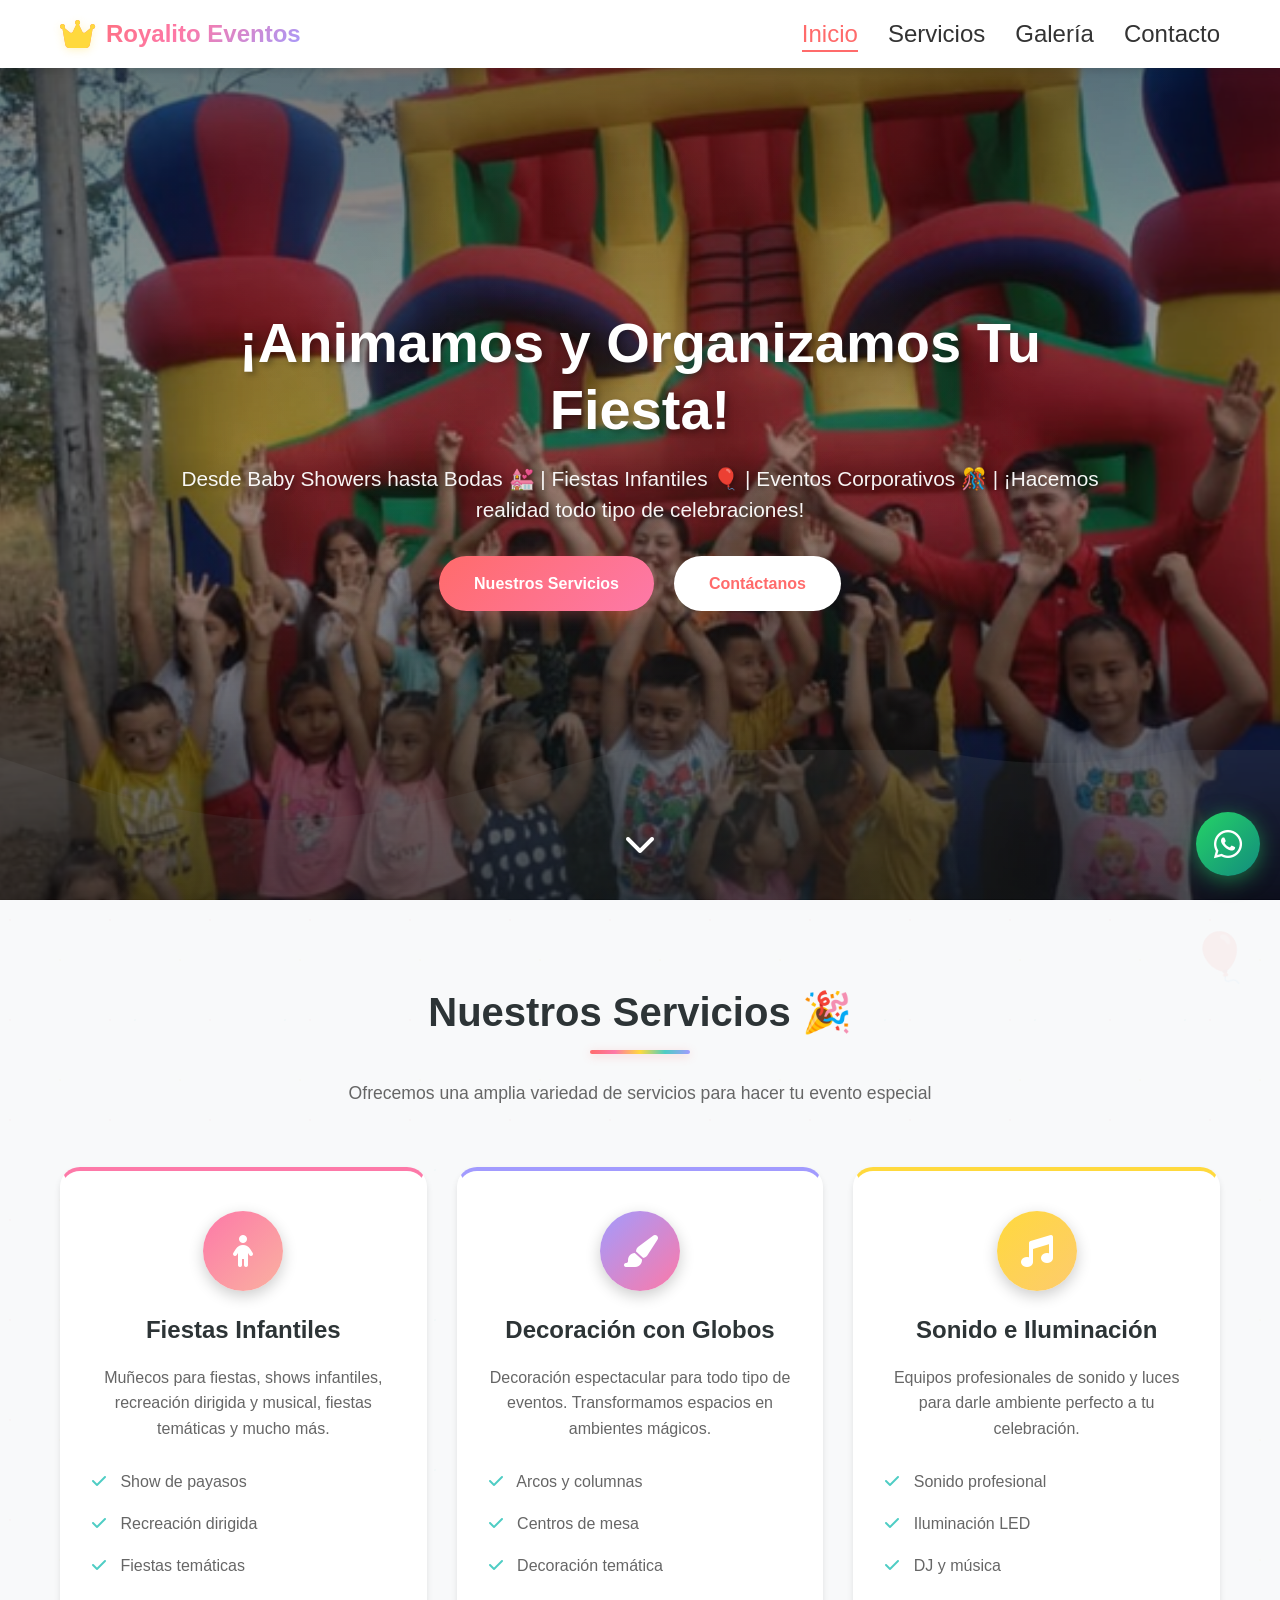
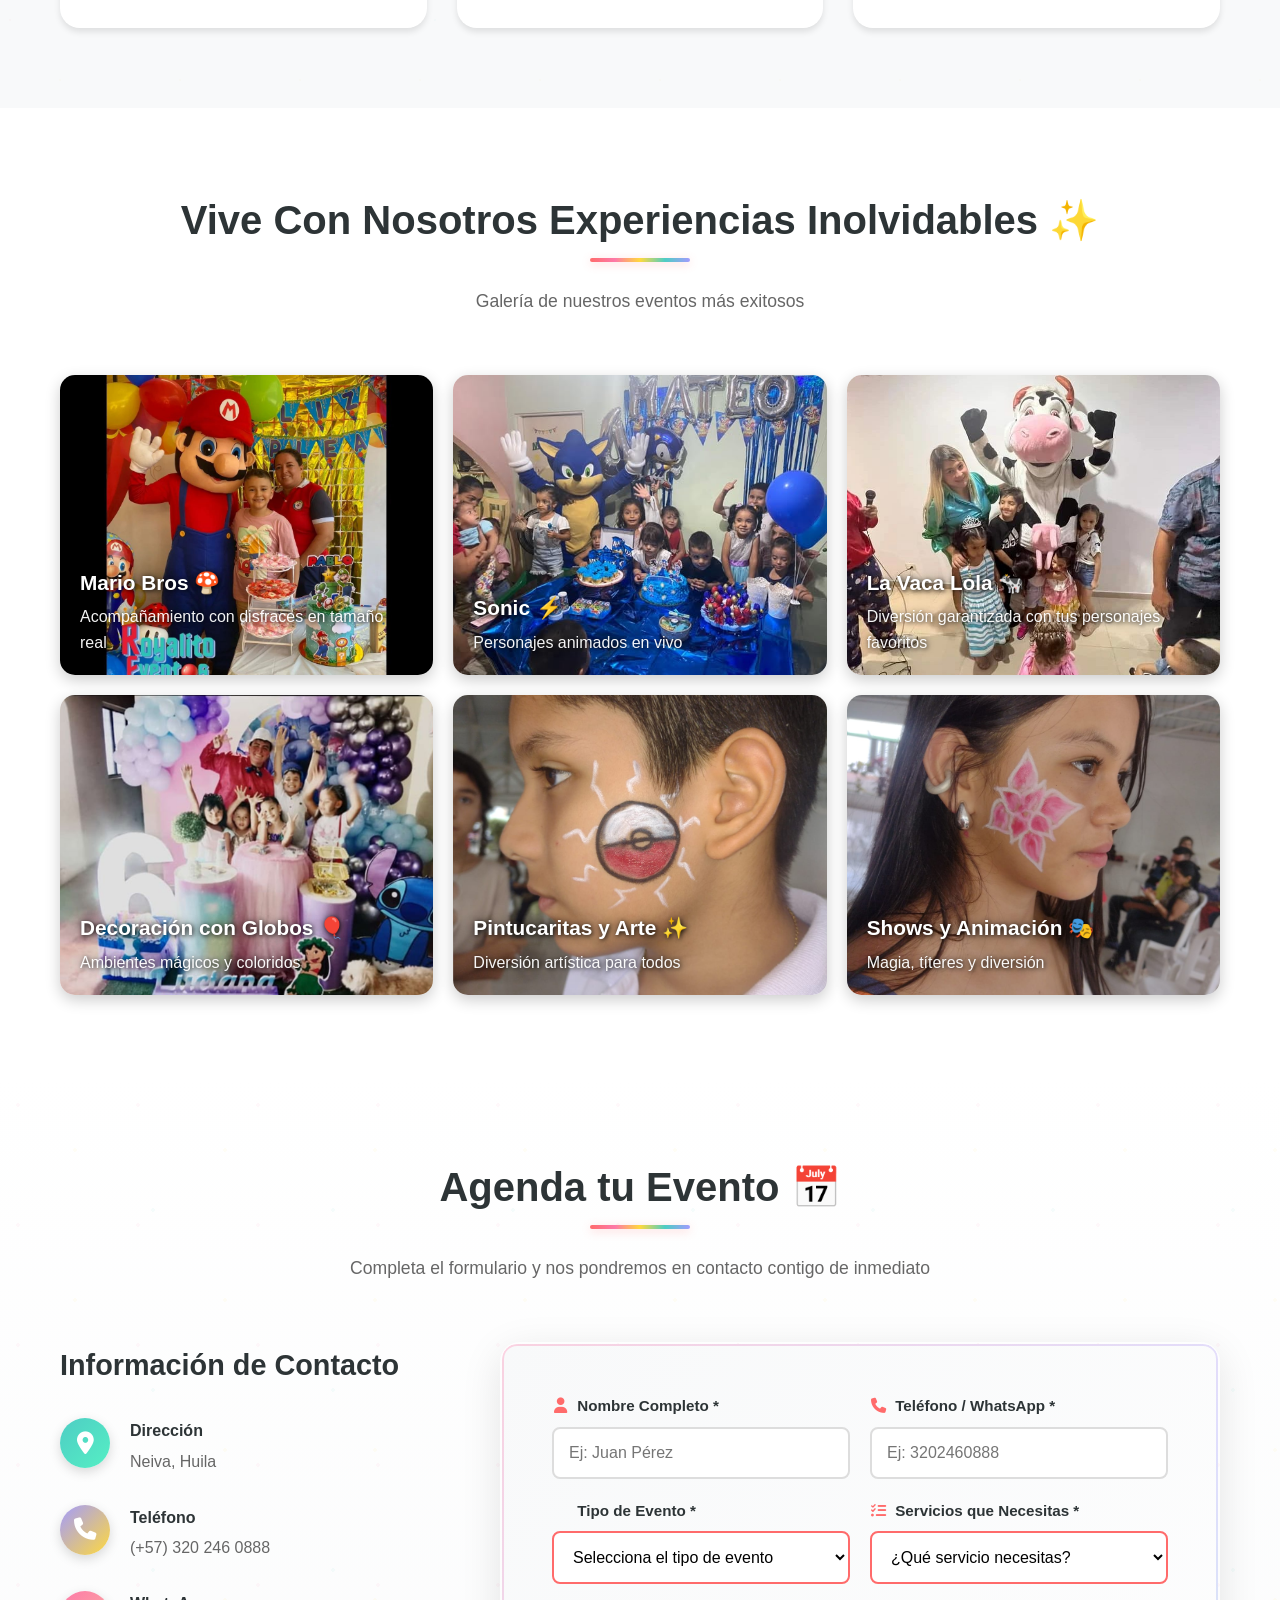
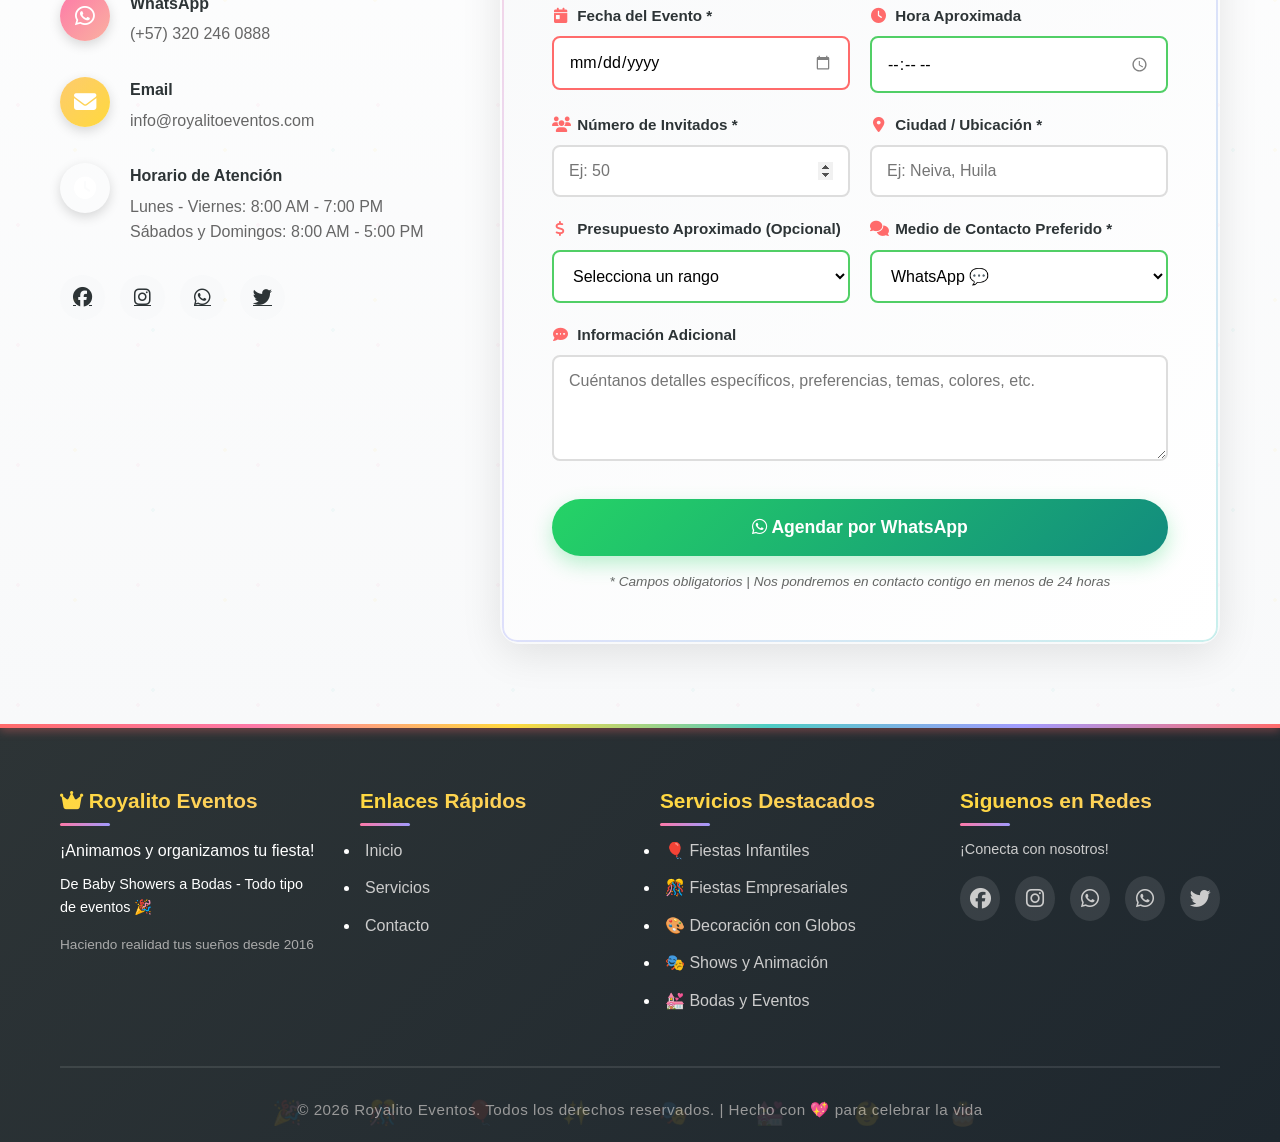
==== commit cf1d4643: "Eliminar seccion 'Quienes Somos' temporalmente" ====
--- a/index.html
+++ b/index.html
@@ -1,5 +1,6 @@
 <!DOCTYPE html>
 <html lang="es">
+
 <head>
     <meta charset="UTF-8">
     <meta name="viewport" content="width=device-width, initial-scale=1.0">
@@ -7,6 +8,7 @@
     <link rel="stylesheet" href="styles.css">
     <link rel="stylesheet" href="https://cdnjs.cloudflare.com/ajax/libs/font-awesome/6.4.0/css/all.min.css">
 </head>
+
 <body>
     <!-- Navigation -->
     <nav class="navbar" id="navbar">
@@ -19,8 +21,6 @@
                 <li><a href="#home" class="nav-link active" data-module="home">Inicio</a></li>
                 <li><a href="#services" class="nav-link" data-module="services">Servicios</a></li>
                 <li><a href="#gallery" class="nav-link" data-module="gallery">Galería</a></li>
-                <li><a href="#about" class="nav-link" data-module="about">Nosotros</a></li>
-                <li><a href="#testimonials" class="nav-link" data-module="testimonials">Testimonios</a></li>
                 <li><a href="#contact" class="nav-link" data-module="contact">Contacto</a></li>
             </ul>
             <div class="hamburger" id="hamburger">
@@ -33,10 +33,12 @@
 
     <!-- Hero Section -->
     <section id="home" class="hero">
+        <div class="hero-bg" style="background-image: url('img/Inflable.png');"></div>
         <div class="hero-overlay"></div>
         <div class="hero-content">
             <h1 class="hero-title">¡Animamos y Organizamos Tu Fiesta!</h1>
-            <p class="hero-subtitle">Desde Baby Showers hasta Bodas 💒 | Fiestas Infantiles 🎈 | Eventos Corporativos 🎊 | ¡Hacemos realidad todo tipo de celebraciones!</p>
+            <p class="hero-subtitle">Desde Baby Showers hasta Bodas 💒 | Fiestas Infantiles 🎈 | Eventos Corporativos 🎊
+                | ¡Hacemos realidad todo tipo de celebraciones!</p>
             <div class="hero-buttons">
                 <a href="#services" class="btn btn-primary">Nuestros Servicios</a>
                 <a href="#contact" class="btn btn-secondary">Contáctanos</a>
@@ -60,7 +62,8 @@
                         <i class="fas fa-child"></i>
                     </div>
                     <h3>Fiestas Infantiles</h3>
-                    <p>Muñecos para fiestas, shows infantiles, recreación dirigida y musical, fiestas temáticas y mucho más.</p>
+                    <p>Muñecos para fiestas, shows infantiles, recreación dirigida y musical, fiestas temáticas y mucho
+                        más.</p>
                     <ul class="service-features">
                         <li><i class="fas fa-check"></i> Show de payasos</li>
                         <li><i class="fas fa-check"></i> Recreación dirigida</li>
@@ -72,47 +75,12 @@
                         <i class="fas fa-paint-brush"></i>
                     </div>
                     <h3>Decoración con Globos</h3>
-                    <p>Decoración espectacular para todo tipo de eventos. Transformamos espacios en ambientes mágicos.</p>
+                    <p>Decoración espectacular para todo tipo de eventos. Transformamos espacios en ambientes mágicos.
+                    </p>
                     <ul class="service-features">
                         <li><i class="fas fa-check"></i> Arcos y columnas</li>
                         <li><i class="fas fa-check"></i> Centros de mesa</li>
                         <li><i class="fas fa-check"></i> Decoración temática</li>
-                    </ul>
-                </div>
-                <div class="service-card fade-in">
-                    <div class="service-icon">
-                        <i class="fas fa-hat-wizard"></i>
-                    </div>
-                    <h3>Shows y Animación</h3>
-                    <p>Show de títeres, magia, zanqueros, artistas de circo y más para hacer tu evento único.</p>
-                    <ul class="service-features">
-                        <li><i class="fas fa-check"></i> Show de magia</li>
-                        <li><i class="fas fa-check"></i> Show de títeres</li>
-                        <li><i class="fas fa-check"></i> Zanqueros y circo</li>
-                    </ul>
-                </div>
-                <div class="service-card fade-in">
-                    <div class="service-icon">
-                        <i class="fas fa-briefcase"></i>
-                    </div>
-                    <h3>Fiestas Empresariales</h3>
-                    <p>Eventos corporativos, team building, celebraciones empresariales y actividades de integración.</p>
-                    <ul class="service-features">
-                        <li><i class="fas fa-check"></i> Logística completa</li>
-                        <li><i class="fas fa-check"></i> Actividades recreativas</li>
-                        <li><i class="fas fa-check"></i> Bingos y concursos</li>
-                    </ul>
-                </div>
-                <div class="service-card fade-in">
-                    <div class="service-icon">
-                        <i class="fas fa-smile"></i>
-                    </div>
-                    <h3>Saltarines y Snacks</h3>
-                    <p>Inflables, castillos saltarines, servicio de snacks, mesa de dulces y comida para tus eventos.</p>
-                    <ul class="service-features">
-                        <li><i class="fas fa-check"></i> Castillos inflables</li>
-                        <li><i class="fas fa-check"></i> Mesa de snacks</li>
-                        <li><i class="fas fa-check"></i> Comida para eventos</li>
                     </ul>
                 </div>
                 <div class="service-card fade-in">
@@ -157,19 +125,19 @@
                         <p>Diversión garantizada con tus personajes favoritos</p>
                     </div>
                 </div>
-                <div class="gallery-item fade-in" style="background: linear-gradient(45deg, #74b9ff, #a29bfe);">
+                <div class="gallery-item fade-in" style="background-image: url('img/Decoracion.png');">
                     <div class="gallery-overlay">
                         <h4>Decoración con Globos 🎈</h4>
                         <p>Ambientes mágicos y coloridos</p>
                     </div>
                 </div>
-                <div class="gallery-item fade-in" style="background: linear-gradient(45deg, #55efc4, #81ecec);">
-                    <div class="gallery-overlay">
-                        <h4>Eventos Corporativos 🎊</h4>
-                        <p>Team building y celebraciones</p>
-                    </div>
-                </div>
-                <div class="gallery-item fade-in" style="background: linear-gradient(45deg, #ffd93d, #6c5ce7);">
+                <div class="gallery-item fade-in" style="background-image: url('img/Pintucarita_2.png');">
+                    <div class="gallery-overlay">
+                        <h4>Pintucaritas y Arte ✨</h4>
+                        <p>Diversión artística para todos</p>
+                    </div>
+                </div>
+                <div class="gallery-item fade-in" style="background-image: url('img/Pintucarita_3.png');">
                     <div class="gallery-overlay">
                         <h4>Shows y Animación 🎭</h4>
                         <p>Magia, títeres y diversión</p>
@@ -179,92 +147,7 @@
         </div>
     </section>
 
-    <!-- About Section -->
-    <section id="about" class="about fade-in">
-        <div class="container">
-            <div class="about-content">
-                <div class="about-text">
-                    <h2>¿Quiénes Somos?</h2>
-                    <p class="lead">Somos una empresa líder en el sector de la recreación y organización de eventos.</p>
-                    <p>Nos especializamos en prestar servicios de alta calidad para TODO tipo de celebraciones, por eso con el tiempo hemos perfeccionado nuestros servicios de animación y organización de eventos. Desde el tierno baby shower de tu bebé 👶, pasando por fiestas infantiles llenas de alegría 🎈, hasta la elegante boda de tus sueños 💒. Tenemos todo lo necesario para hacer de tu celebración una fecha inolvidable. Contamos con payasos, animadores, decoración espectacular, sonido profesional, luces y mucho más.</p>
-                    <div class="about-stats">
-                        <div class="stat">
-                            <h3 class="stat-number" data-target="500">0</h3>
-                            <p>Eventos Realizados</p>
-                        </div>
-                        <div class="stat">
-                            <h3 class="stat-number" data-target="10">0</h3>
-                            <p>Años de Experiencia</p>
-                        </div>
-                        <div class="stat">
-                            <h3 class="stat-number" data-target="100">0</h3>
-                            <p>Clientes Satisfechos</p>
-                        </div>
-                    </div>
-                </div>
-                <div class="about-image">
-                    <div class="image-placeholder">
-                        <i class="fas fa-users"></i>
-                        <p>Nuestro Equipo</p>
-                    </div>
-                </div>
-            </div>
-        </div>
-    </section>
-
-    <!-- Testimonials Section -->
-    <section id="testimonials" class="testimonials fade-in">
-        <div class="container">
-            <div class="section-header">
-                <h2>Lo Que Dicen Nuestros Clientes 💬</h2>
-                <p>Testimonios reales de eventos inolvidables</p>
-            </div>
-            <div class="testimonials-grid">
-                <div class="testimonial-card fade-in">
-                    <div class="stars">
-                        <i class="fas fa-star"></i>
-                        <i class="fas fa-star"></i>
-                        <i class="fas fa-star"></i>
-                        <i class="fas fa-star"></i>
-                        <i class="fas fa-star"></i>
-                    </div>
-                    <p>"Increíble servicio! Organizaron el cumpleaños de mi hijo y todo salió perfecto. Los niños se divirtieron muchísimo."</p>
-                    <div class="testimonial-author">
-                        <h4>María González</h4>
-                        <span>Cumpleaños infantil</span>
-                    </div>
-                </div>
-                <div class="testimonial-card fade-in">
-                    <div class="stars">
-                        <i class="fas fa-star"></i>
-                        <i class="fas fa-star"></i>
-                        <i class="fas fa-star"></i>
-                        <i class="fas fa-star"></i>
-                        <i class="fas fa-star"></i>
-                    </div>
-                    <p>"Nuestra boda fue un sueño hecho realidad. Gracias por hacer todo tan especial y por cuidar cada detalle."</p>
-                    <div class="testimonial-author">
-                        <h4>Carlos y Ana Martínez</h4>
-                        <span>Boda</span>
-                    </div>
-                </div>
-                <div class="testimonial-card fade-in">
-                    <div class="stars">
-                        <i class="fas fa-star"></i>
-                        <i class="fas fa-star"></i>
-                        <i class="fas fa-star"></i>
-                        <i class="fas fa-star"></i>
-                        <i class="fas fa-star"></i>
-                    </div>
-                    <p>"Profesionales de principio a fin. El baby shower quedó hermoso y todos quedaron encantados."</p>
-                    <div class="testimonial-author">
-                        <h4>Laura Rodríguez</h4>
-                        <span>Baby Shower</span>
-                    </div>
-                </div>
-            </div>
-        </div>
-    </section>
+    <!-- Espacio eliminado (Testimonios) -->
 
     <!-- Contact Section -->
     <section id="contact" class="contact fade-in">
@@ -322,11 +205,13 @@
                     <div class="form-row">
                         <div class="form-group">
                             <label for="name"><i class="fas fa-user"></i> Nombre Completo *</label>
-                            <input type="text" id="name" placeholder="Ej: Juan Pérez" required minlength="3" maxlength="50" pattern="[A-Za-zÁÉÍÓÚáéíóúÑñ ]+" title="Solo letras y espacios">
+                            <input type="text" id="name" placeholder="Ej: Juan Pérez" required minlength="3"
+                                maxlength="50" pattern="[A-Za-zÁÉÍÓÚáéíóúÑñ ]+" title="Solo letras y espacios">
                         </div>
                         <div class="form-group">
                             <label for="phone"><i class="fas fa-phone"></i> Teléfono / WhatsApp *</label>
-                            <input type="tel" id="phone" placeholder="Ej: 3202460888" required pattern="[0-9]{10}" maxlength="10" title="Ingresa 10 dígitos sin espacios">
+                            <input type="tel" id="phone" placeholder="Ej: 3202460888" required pattern="[0-9]{10}"
+                                maxlength="10" title="Ingresa 10 dígitos sin espacios">
                         </div>
                     </div>
                     <div class="form-row">
@@ -353,9 +238,11 @@
                             <select id="services" required>
                                 <option value="">¿Qué servicio necesitas?</option>
                                 <optgroup label="🎭 Personajes y Disfraces">
-                                    <option value="disfraces-tamaño-real">Acompañamiento con Disfraces Tamaño Real</option>
+                                    <option value="disfraces-tamaño-real">Acompañamiento con Disfraces Tamaño Real
+                                    </option>
                                     <option value="mario-sonic-vaca">Mario / Sonic / La Vaca Lola</option>
-                                    <option value="personaje-personalizado">Otro Personaje (especificar en comentarios)</option>
+                                    <option value="personaje-personalizado">Otro Personaje (especificar en comentarios)
+                                    </option>
                                 </optgroup>
                                 <optgroup label="🎈 Decoración">
                                     <option value="decoracion-globos">Decoración con Globos</option>
@@ -405,16 +292,19 @@
                     <div class="form-row">
                         <div class="form-group">
                             <label for="guests"><i class="fas fa-users"></i> Número de Invitados *</label>
-                            <input type="number" id="guests" placeholder="Ej: 50" min="1" max="5000" required title="Ingresa un número entre 1 y 5000">
+                            <input type="number" id="guests" placeholder="Ej: 50" min="1" max="5000" required
+                                title="Ingresa un número entre 1 y 5000">
                         </div>
                         <div class="form-group">
                             <label for="location"><i class="fas fa-map-marker-alt"></i> Ciudad / Ubicación *</label>
-                            <input type="text" id="location" placeholder="Ej: Neiva, Huila" required minlength="3" maxlength="100" title="Ingresa la ciudad o ubicación del evento">
-                        </div>
-                    </div>
-                    <div class="form-row">
-                        <div class="form-group">
-                            <label for="budget"><i class="fas fa-dollar-sign"></i> Presupuesto Aproximado (Opcional)</label>
+                            <input type="text" id="location" placeholder="Ej: Neiva, Huila" required minlength="3"
+                                maxlength="100" title="Ingresa la ciudad o ubicación del evento">
+                        </div>
+                    </div>
+                    <div class="form-row">
+                        <div class="form-group">
+                            <label for="budget"><i class="fas fa-dollar-sign"></i> Presupuesto Aproximado
+                                (Opcional)</label>
                             <select id="budget">
                                 <option value="">Selecciona un rango</option>
                                 <option value="economico">💰 Económico (Menos de $500.000)</option>
@@ -425,7 +315,8 @@
                             </select>
                         </div>
                         <div class="form-group">
-                            <label for="contactMethod"><i class="fas fa-comments"></i> Medio de Contacto Preferido *</label>
+                            <label for="contactMethod"><i class="fas fa-comments"></i> Medio de Contacto Preferido
+                                *</label>
                             <select id="contactMethod" required>
                                 <option value="whatsapp">WhatsApp 💬</option>
                                 <option value="llamada">Llamada Telefónica 📞</option>
@@ -435,12 +326,15 @@
                     </div>
                     <div class="form-group">
                         <label for="message"><i class="fas fa-comment-dots"></i> Información Adicional</label>
-                        <textarea id="message" rows="4" placeholder="Cuéntanos detalles específicos, preferencias, temas, colores, etc." maxlength="500"></textarea>
+                        <textarea id="message" rows="4"
+                            placeholder="Cuéntanos detalles específicos, preferencias, temas, colores, etc."
+                            maxlength="500"></textarea>
                     </div>
                     <button type="submit" class="btn btn-primary btn-block">
                         <i class="fab fa-whatsapp"></i> Agendar por WhatsApp
                     </button>
-                    <p class="form-note">* Campos obligatorios | Nos pondremos en contacto contigo en menos de 24 horas</p>
+                    <p class="form-note">* Campos obligatorios | Nos pondremos en contacto contigo en menos de 24 horas
+                    </p>
                 </form>
             </div>
         </div>
@@ -453,15 +347,16 @@
                 <div class="footer-section">
                     <h3><i class="fas fa-crown"></i> Royalito Eventos</h3>
                     <p>¡Animamos y organizamos tu fiesta!</p>
-                    <p style="margin-top: 10px; font-size: 0.9rem;">De Baby Showers a Bodas - Todo tipo de eventos 🎉</p>
-                    <p style="margin-top: 15px; font-size: 0.85rem; color: #aaa;">Haciendo realidad tus sueños desde 2016</p>
+                    <p style="margin-top: 10px; font-size: 0.9rem;">De Baby Showers a Bodas - Todo tipo de eventos 🎉
+                    </p>
+                    <p style="margin-top: 15px; font-size: 0.85rem; color: #aaa;">Haciendo realidad tus sueños desde
+                        2016</p>
                 </div>
                 <div class="footer-section">
                     <h4>Enlaces Rápidos</h4>
                     <ul>
                         <li><a href="#home">Inicio</a></li>
                         <li><a href="#services">Servicios</a></li>
-                        <li><a href="#about">Nosotros</a></li>
                         <li><a href="#contact">Contacto</a></li>
                     </ul>
                 </div>
@@ -479,7 +374,8 @@
                     <h4>Siguenos en Redes</h4>
                     <p style="font-size: 0.9rem; margin-bottom: 15px; color: #ccc;">¡Conecta con nosotros!</p>
                     <div class="footer-social fade-in">
-                        <a href="https://web.facebook.com/Royalitoeventos" title="Facebook"><i class="fab fa-facebook"></i></a>
+                        <a href="https://web.facebook.com/Royalitoeventos" title="Facebook"><i
+                                class="fab fa-facebook"></i></a>
                         <a href="#" title="Instagram"><i class="fab fa-instagram"></i></a>
                         <a href="#" title="WhatsApp"><i class="fab fa-whatsapp"></i></a>
                         <a href="#" title="Twitter"><i class="fab fa-whatsapp"></i></a>
@@ -495,4 +391,5 @@
 
     <script src="script.js"></script>
 </body>
-</html>
+
+</html>
--- a/styles.css
+++ b/styles.css
@@ -14,7 +14,7 @@
 
 /* Animación para tarjetas de servicios - Colores únicos para cada tipo de evento */
 .service-card {
-    transition: transform 0.4s cubic-bezier(.25,.8,.25,1), box-shadow 0.4s, background 0.4s;
+    transition: transform 0.4s cubic-bezier(.25, .8, .25, 1), box-shadow 0.4s, background 0.4s;
     box-shadow: var(--shadow);
     background: white;
     position: relative;
@@ -22,24 +22,58 @@
 }
 
 /* Efectos visuales únicos para cada servicio */
-.service-card:nth-child(1) { border-top: 4px solid var(--pink-color); }
-.service-card:nth-child(2) { border-top: 4px solid var(--purple-color); }
-.service-card:nth-child(3) { border-top: 4px solid var(--accent-color); }
-.service-card:nth-child(4) { border-top: 4px solid var(--gold-color); }
-.service-card:nth-child(5) { border-top: 4px solid var(--green-color); }
-.service-card:nth-child(6) { border-top: 4px solid var(--secondary-color); }
+.service-card:nth-child(1) {
+    border-top: 4px solid var(--pink-color);
+}
+
+.service-card:nth-child(2) {
+    border-top: 4px solid var(--purple-color);
+}
+
+.service-card:nth-child(3) {
+    border-top: 4px solid var(--accent-color);
+}
+
+.service-card:nth-child(4) {
+    border-top: 4px solid var(--gold-color);
+}
+
+.service-card:nth-child(5) {
+    border-top: 4px solid var(--green-color);
+}
+
+.service-card:nth-child(6) {
+    border-top: 4px solid var(--secondary-color);
+}
 
 .service-card:hover {
     transform: translateY(-10px) scale(1.03);
     box-shadow: 0 20px 40px rgba(0, 0, 0, 0.15);
 }
 
-.service-card:nth-child(1):hover { background: linear-gradient(135deg, #fff 60%, var(--pink-color) 150%); }
-.service-card:nth-child(2):hover { background: linear-gradient(135deg, #fff 60%, var(--purple-color) 150%); }
-.service-card:nth-child(3):hover { background: linear-gradient(135deg, #fff 60%, var(--accent-color) 150%); }
-.service-card:nth-child(4):hover { background: linear-gradient(135deg, #fff 60%, var(--gold-color) 150%); }
-.service-card:nth-child(5):hover { background: linear-gradient(135deg, #fff 60%, var(--green-color) 150%); }
-.service-card:nth-child(6):hover { background: linear-gradient(135deg, #fff 60%, var(--secondary-color) 150%); }
+.service-card:nth-child(1):hover {
+    background: linear-gradient(135deg, #fff 60%, var(--pink-color) 150%);
+}
+
+.service-card:nth-child(2):hover {
+    background: linear-gradient(135deg, #fff 60%, var(--purple-color) 150%);
+}
+
+.service-card:nth-child(3):hover {
+    background: linear-gradient(135deg, #fff 60%, var(--accent-color) 150%);
+}
+
+.service-card:nth-child(4):hover {
+    background: linear-gradient(135deg, #fff 60%, var(--gold-color) 150%);
+}
+
+.service-card:nth-child(5):hover {
+    background: linear-gradient(135deg, #fff 60%, var(--green-color) 150%);
+}
+
+.service-card:nth-child(6):hover {
+    background: linear-gradient(135deg, #fff 60%, var(--secondary-color) 150%);
+}
 
 /* Decoración festiva en las tarjetas */
 .service-card::after {
@@ -64,6 +98,7 @@
     z-index: 1;
     transition: all 0.4s cubic-bezier(0.175, 0.885, 0.32, 1.275);
 }
+
 .btn::before {
     content: '';
     position: absolute;
@@ -71,16 +106,18 @@
     top: 50%;
     width: 0;
     height: 0;
-    background: rgba(255,255,255,0.4);
+    background: rgba(255, 255, 255, 0.4);
     border-radius: 50%;
     transform: translate(-50%, -50%);
     transition: width 0.6s, height 0.6s;
     z-index: 0;
 }
+
 .btn:hover::before {
     width: 300%;
     height: 500%;
 }
+
 .btn span {
     position: relative;
     z-index: 1;
@@ -100,11 +137,10 @@
     left: 0;
     right: 0;
     bottom: 0;
-    background: linear-gradient(45deg, 
-        transparent 30%, 
-        rgba(255, 255, 255, 0.3) 50%, 
-        transparent 70%
-    );
+    background: linear-gradient(45deg,
+            transparent 30%,
+            rgba(255, 255, 255, 0.3) 50%,
+            transparent 70%);
     transform: translateX(-100%);
     transition: transform 0.6s;
 }
@@ -127,9 +163,17 @@
     background: white;
 }
 
-.testimonial-card:nth-child(1) { border-left-color: var(--pink-color); }
-.testimonial-card:nth-child(2) { border-left-color: var(--gold-color); }
-.testimonial-card:nth-child(3) { border-left-color: var(--purple-color); }
+.testimonial-card:nth-child(1) {
+    border-left-color: var(--pink-color);
+}
+
+.testimonial-card:nth-child(2) {
+    border-left-color: var(--gold-color);
+}
+
+.testimonial-card:nth-child(3) {
+    border-left-color: var(--purple-color);
+}
 
 .testimonial-card:hover {
     transform: translateY(-8px) scale(1.02);
@@ -161,6 +205,7 @@
     background-position: bottom;
     pointer-events: none;
 }
+
 /* Reset and Base Styles */
 * {
     margin: 0;
@@ -170,15 +215,23 @@
 
 :root {
     /* Colores vibrantes para eventos versátiles */
-    --primary-color: #ff6b6b;      /* Rojo coral - energía */
-    --secondary-color: #4ecdc4;    /* Turquesa - frescura */
-    --accent-color: #ffd93d;       /* Amarillo dorado - alegría */
-    --purple-color: #a29bfe;       /* Púrpura - elegancia */
-    --pink-color: #fd79a8;         /* Rosa - ternura (baby shower) */
-    --orange-color: #fab1a0;       /* Naranja pastel - calidez */
-    --green-color: #55efc4;        /* Verde menta - vitalidad */
-    --gold-color: #fdcb6e;         /* Dorado - lujo (bodas) */
-    
+    --primary-color: #ff6b6b;
+    /* Rojo coral - energía */
+    --secondary-color: #4ecdc4;
+    /* Turquesa - frescura */
+    --accent-color: #ffd93d;
+    /* Amarillo dorado - alegría */
+    --purple-color: #a29bfe;
+    /* Púrpura - elegancia */
+    --pink-color: #fd79a8;
+    /* Rosa - ternura (baby shower) */
+    --orange-color: #fab1a0;
+    /* Naranja pastel - calidez */
+    --green-color: #55efc4;
+    /* Verde menta - vitalidad */
+    --gold-color: #fdcb6e;
+    /* Dorado - lujo (bodas) */
+
     /* Colores base */
     --dark-color: #2d3436;
     --light-color: #f8f9fa;
@@ -243,13 +296,12 @@
     left: 0;
     right: 0;
     height: 3px;
-    background: linear-gradient(90deg, 
-        var(--primary-color) 0%, 
-        var(--pink-color) 25%,
-        var(--accent-color) 50%, 
-        var(--secondary-color) 75%,
-        var(--purple-color) 100%
-    );
+    background: linear-gradient(90deg,
+            var(--primary-color) 0%,
+            var(--pink-color) 25%,
+            var(--accent-color) 50%,
+            var(--secondary-color) 75%,
+            var(--purple-color) 100%);
     opacity: 0;
     transition: opacity 0.3s ease;
 }
@@ -345,68 +397,102 @@
     transition: all 0.3s ease;
 }
 
-/* Hero Section - Festivo y vibrante */
+/* Hero Section - Con foto de fondo real */
 .hero {
     min-height: 100vh;
     height: auto;
     padding: 80px 20px 60px;
-    /* Gradiente multicolor festivo que representa diversidad de eventos */
-    background: linear-gradient(135deg, 
-        #667eea 0%,      /* Azul violeta */
-        #ff6b6b 25%,     /* Coral */
-        #ffd93d 50%,     /* Dorado */
-        #fd79a8 75%,     /* Rosa */
-        #4ecdc4 100%     /* Turquesa */
-    );
-    background-size: 400% 400%;
-    animation: gradientShift 15s ease infinite;
     display: flex;
     flex-direction: column;
     align-items: center;
     justify-content: center;
     position: relative;
     overflow: hidden;
-}
-
-/* Animación de gradiente para efecto dinámico */
-@keyframes gradientShift {
-    0% { background-position: 0% 50%; }
-    50% { background-position: 100% 50%; }
-    100% { background-position: 0% 50%; }
-}
-
-/* Efecto de confeti/celebración */
-.hero::before {
-    content: '';
+    background: #1a1a2e;
+}
+
+/* Capa de imagen de fondo del hero */
+.hero-bg {
     position: absolute;
     top: 0;
     left: 0;
     right: 0;
     bottom: 0;
-    background-image: 
-        radial-gradient(circle at 20% 50%, rgba(255, 255, 255, 0.3) 2px, transparent 2px),
-        radial-gradient(circle at 60% 80%, rgba(255, 217, 61, 0.4) 3px, transparent 3px),
-        radial-gradient(circle at 80% 30%, rgba(253, 121, 168, 0.3) 2px, transparent 2px),
-        radial-gradient(circle at 40% 20%, rgba(78, 205, 196, 0.4) 2.5px, transparent 2.5px),
-        radial-gradient(circle at 10% 80%, rgba(162, 155, 254, 0.3) 2px, transparent 2px);
-    background-size: 200px 200px, 250px 250px, 180px 180px, 220px 220px, 190px 190px;
-    background-position: 0 0, 40px 60px, 130px 270px, 70px 100px, 150px 30px;
-    animation: confettiFloat 20s linear infinite;
-    opacity: 0.6;
-}
-
-@keyframes confettiFloat {
-    from { transform: translateY(0); }
-    to { transform: translateY(-200px); }
-}
-
-.hero-overlay {
+    background-size: cover;
+    background-position: center;
+    background-repeat: no-repeat;
+    transform: scale(1.05);
+    transition: transform 8s ease;
+    animation: heroZoom 20s ease-in-out infinite alternate;
+}
+
+@keyframes heroZoom {
+    from {
+        transform: scale(1.05);
+    }
+
+    to {
+        transform: scale(1.12);
+    }
+}
+
+/* Animación de gradiente para efecto dinámico */
+@keyframes gradientShift {
+    0% {
+        background-position: 0% 50%;
+    }
+
+    50% {
+        background-position: 100% 50%;
+    }
+
+    100% {
+        background-position: 0% 50%;
+    }
+}
+
+/* Partículas de luz sobre la foto */
+.hero::before {
+    content: '';
     position: absolute;
     top: 0;
     left: 0;
     right: 0;
     bottom: 0;
-    background: rgba(0, 0, 0, 0.3);
+    background: radial-gradient(ellipse at top,
+            rgba(255, 107, 107, 0.15) 0%,
+            transparent 60%), radial-gradient(ellipse at bottom,
+            rgba(78, 205, 196, 0.1) 0%,
+            transparent 60%);
+    z-index: 1;
+    pointer-events: none;
+}
+
+.hero-overlay {
+    position: absolute;
+    top: 0;
+    left: 0;
+    right: 0;
+    bottom: 0;
+    background: linear-gradient(to bottom,
+            rgba(0, 0, 0, 0.55) 0%,
+            rgba(0, 0, 0, 0.35) 50%,
+            rgba(0, 0, 0, 0.65) 100%);
+    z-index: 1;
+}
+
+.hero-badge {
+    display: inline-block;
+    background: rgba(255, 217, 61, 0.2);
+    border: 1px solid rgba(255, 217, 61, 0.6);
+    color: var(--accent-color);
+    font-size: 0.9rem;
+    font-weight: 600;
+    padding: 8px 20px;
+    border-radius: 50px;
+    margin-bottom: 20px;
+    letter-spacing: 0.5px;
+    backdrop-filter: blur(4px);
 }
 
 .hero-content {
@@ -417,6 +503,9 @@
     animation: fadeInUp 1s ease;
     max-width: 1000px;
     margin: 0 auto;
+    display: flex;
+    flex-direction: column;
+    align-items: center;
 }
 
 .hero-title {
@@ -506,6 +595,7 @@
     animation: bounce 2s infinite;
     filter: drop-shadow(0 3px 6px rgba(0, 0, 0, 0.3));
     cursor: pointer;
+    z-index: 2;
 }
 
 .scroll-indicator:hover {
@@ -520,22 +610,6 @@
     padding: 80px 0;
     width: 100%;
     position: relative;
-}
-
-.hero {
-    min-height: 100vh;
-    height: auto;
-    padding: 80px 20px 60px;
-    background: linear-gradient(135deg, 
-        #667eea 0%,
-        #ff6b6b 25%,
-        #ffd93d 50%,
-        #fd79a8 75%,
-        #4ecdc4 100%
-    );
-    background-size: 400% 400%;
-    animation: gradientShift 15s ease infinite;
-    overflow: hidden;
 }
 
 .section-header {
@@ -559,13 +633,12 @@
     transform: translateX(-50%);
     width: 100px;
     height: 4px;
-    background: linear-gradient(90deg, 
-        var(--primary-color), 
-        var(--pink-color),
-        var(--accent-color), 
-        var(--secondary-color),
-        var(--purple-color)
-    );
+    background: linear-gradient(90deg,
+            var(--primary-color),
+            var(--pink-color),
+            var(--accent-color),
+            var(--secondary-color),
+            var(--purple-color));
     border-radius: 2px;
     box-shadow: 0 2px 10px rgba(255, 107, 107, 0.3);
 }
@@ -590,7 +663,7 @@
     left: 0;
     right: 0;
     bottom: 0;
-    background-image: 
+    background-image:
         radial-gradient(circle at 10% 20%, rgba(255, 107, 107, 0.03) 1px, transparent 1px),
         radial-gradient(circle at 90% 80%, rgba(78, 205, 196, 0.03) 1px, transparent 1px),
         radial-gradient(circle at 50% 50%, rgba(255, 217, 61, 0.03) 1px, transparent 1px);
@@ -609,8 +682,15 @@
 }
 
 @keyframes float {
-    0%, 100% { transform: translateY(0) rotate(0deg); }
-    50% { transform: translateY(-20px) rotate(5deg); }
+
+    0%,
+    100% {
+        transform: translateY(0) rotate(0deg);
+    }
+
+    50% {
+        transform: translateY(-20px) rotate(5deg);
+    }
 }
 
 .section-header p {
@@ -646,12 +726,29 @@
 }
 
 /* Íconos con colores únicos para cada servicio */
-.service-card:nth-child(1) .service-icon { background: linear-gradient(135deg, var(--pink-color), var(--orange-color)); }
-.service-card:nth-child(2) .service-icon { background: linear-gradient(135deg, var(--purple-color), var(--pink-color)); }
-.service-card:nth-child(3) .service-icon { background: linear-gradient(135deg, var(--accent-color), var(--gold-color)); }
-.service-card:nth-child(4) .service-icon { background: linear-gradient(135deg, var(--gold-color), var(--orange-color)); }
-.service-card:nth-child(5) .service-icon { background: linear-gradient(135deg, var(--green-color), var(--secondary-color)); }
-.service-card:nth-child(6) .service-icon { background: linear-gradient(135deg, var(--secondary-color), var(--purple-color)); }
+.service-card:nth-child(1) .service-icon {
+    background: linear-gradient(135deg, var(--pink-color), var(--orange-color));
+}
+
+.service-card:nth-child(2) .service-icon {
+    background: linear-gradient(135deg, var(--purple-color), var(--pink-color));
+}
+
+.service-card:nth-child(3) .service-icon {
+    background: linear-gradient(135deg, var(--accent-color), var(--gold-color));
+}
+
+.service-card:nth-child(4) .service-icon {
+    background: linear-gradient(135deg, var(--gold-color), var(--orange-color));
+}
+
+.service-card:nth-child(5) .service-icon {
+    background: linear-gradient(135deg, var(--green-color), var(--secondary-color));
+}
+
+.service-card:nth-child(6) .service-icon {
+    background: linear-gradient(135deg, var(--secondary-color), var(--purple-color));
+}
 
 .service-card:hover .service-icon {
     transform: scale(1.1) rotate(5deg);
@@ -745,24 +842,27 @@
     bottom: 0;
     left: 0;
     right: 0;
-    background: linear-gradient(to top, rgba(0, 0, 0, 0.9), rgba(0, 0, 0, 0.3));
+    background: transparent;
     color: white;
     padding: 30px 20px 20px;
     transition: all 0.3s ease;
+    text-shadow: 1px 1px 4px rgba(0, 0, 0, 0.8), 0 0 10px rgba(0, 0, 0, 0.5);
 }
 
 .gallery-item:hover .gallery-overlay {
-    background: linear-gradient(to top, rgba(0, 0, 0, 0.95), rgba(0, 0, 0, 0.5));
+    background: transparent;
     padding: 40px 20px 20px;
 }
 
 .gallery-overlay h4 {
     font-size: 1.3rem;
     margin-bottom: 5px;
+    font-weight: 700;
 }
 
 .gallery-overlay p {
-    opacity: 0.9;
+    opacity: 0.95;
+    font-weight: 500;
 }
 
 /* About Section - Fondo mejorado */
@@ -848,48 +948,56 @@
 }
 
 .about-image {
+    width: 100%;
+    min-width: 0; /* Previene el desbordamiento "blow out" en CSS Grid */
+    height: auto;
+}
+
+/* Imagen real del equipo */
+.about-img-wrapper {
+    position: relative;
+    width: 100%;
+    aspect-ratio: 4/3; /* Mantiene una proporción horizontal, hace que la imagen no sea tan alta */
+    max-height: 400px; /* Limita la altura máxima en PCs grandes */
+    border-radius: 20px;
+    overflow: hidden;
+    box-shadow: 0 20px 50px rgba(0, 0, 0, 0.2);
+    transition: transform 0.4s ease, box-shadow 0.4s ease;
+}
+
+.about-img-wrapper:hover {
+    transform: translateY(-6px) scale(1.01);
+    box-shadow: 0 30px 60px rgba(0, 0, 0, 0.25);
+}
+
+.about-team-img {
+    width: 100%;
     height: 100%;
-    min-height: 400px;
-}
-
-.image-placeholder {
-    height: 100%;
-    background: linear-gradient(135deg, 
-        var(--pink-color) 0%,
-        var(--purple-color) 50%,
-        var(--secondary-color) 100%
-    );
-    border-radius: 15px;
+    object-fit: cover;
+    object-position: center top;
+    display: block;
+    transition: transform 0.6s ease;
+}
+
+.about-img-wrapper:hover .about-team-img {
+    transform: scale(1.05);
+}
+
+.about-img-badge {
+    position: absolute;
+    bottom: 20px;
+    right: 20px;
+    background: linear-gradient(135deg, var(--primary-color), var(--pink-color));
+    color: white;
+    padding: 10px 20px;
+    border-radius: 50px;
+    font-weight: 700;
+    font-size: 0.9rem;
     display: flex;
-    flex-direction: column;
     align-items: center;
-    justify-content: center;
-    color: white;
-    font-size: 4rem;
-    box-shadow: 0 10px 30px rgba(0, 0, 0, 0.2);
-    position: relative;
-    overflow: hidden;
-}
-
-.image-placeholder::before {
-    content: '';
-    position: absolute;
-    top: -50%;
-    left: -50%;
-    width: 200%;
-    height: 200%;
-    background: radial-gradient(circle, rgba(255, 255, 255, 0.1) 10%, transparent 40%);
-    animation: rotateGlow 10s linear infinite;
-}
-
-@keyframes rotateGlow {
-    from { transform: rotate(0deg); }
-    to { transform: rotate(360deg); }
-}
-
-.image-placeholder p {
-    font-size: 1.2rem;
-    margin-top: 20px;
+    gap: 8px;
+    box-shadow: 0 4px 15px rgba(255, 107, 107, 0.4);
+    backdrop-filter: blur(4px);
 }
 
 /* Testimonials - Fondo festivo */
@@ -922,8 +1030,13 @@
 }
 
 @keyframes rotateGlow {
-    from { transform: rotate(0deg); }
-    to { transform: rotate(360deg); }
+    from {
+        transform: rotate(0deg);
+    }
+
+    to {
+        transform: rotate(360deg);
+    }
 }
 
 .image-placeholder p {
@@ -932,58 +1045,7 @@
     margin-top: 20px;
 }
 
-/* Testimonials */
-.testimonials {
-    background: var(--light-color);
-}
-
-.testimonials-grid {
-    display: grid;
-    grid-template-columns: repeat(auto-fit, minmax(300px, 1fr));
-    gap: 30px;
-}
-
-.stars i {
-    filter: drop-shadow(0 2px 4px rgba(255, 217, 61, 0.4));
-}
-
-.testimonial-card {
-    background: white;
-    padding: 35px;
-    border-radius: 15px;
-    box-shadow: var(--shadow);
-    transition: transform 0.3s ease;
-    min-height: 280px;
-    display: flex;
-    flex-direction: column;
-    justify-content: space-between;
-}
-
-.testimonial-card:hover {
-    transform: translateY(-5px);
-}
-
-.stars {
-    color: var(--accent-color);
-    margin-bottom: 15px;
-}
-
-.testimonial-card p {
-    color: var(--text-light);
-    font-style: italic;
-    margin-bottom: 20px;
-    line-height: 1.8;
-}
-
-.testimonial-author h4 {
-    color: var(--dark-color);
-    margin-bottom: 5px;
-}
-
-.testimonial-author span {
-    color: var(--text-light);
-    font-size: 0.9rem;
-}
+/* (Testimonials removed) */
 
 /* Contact Section */
 .contact {
@@ -998,7 +1060,7 @@
     left: 0;
     right: 0;
     bottom: 0;
-    background-image: 
+    background-image:
         radial-gradient(circle at 15% 25%, rgba(253, 121, 168, 0.05) 2px, transparent 2px),
         radial-gradient(circle at 85% 75%, rgba(78, 205, 196, 0.05) 2px, transparent 2px),
         radial-gradient(circle at 50% 50%, rgba(255, 217, 61, 0.05) 2px, transparent 2px);
@@ -1045,11 +1107,25 @@
 }
 
 /* Colores variados para íconos de contacto */
-.contact-item:nth-child(1) i { background: linear-gradient(135deg, var(--primary-color), var(--pink-color)); }
-.contact-item:nth-child(2) i { background: linear-gradient(135deg, var(--secondary-color), var(--green-color)); }
-.contact-item:nth-child(3) i { background: linear-gradient(135deg, var(--purple-color), var(--accent-color)); }
-.contact-item:nth-child(4) i { background: linear-gradient(135deg, var(--pink-color), var(--orange-color)); }
-.contact-item:nth-child(5) i { background: linear-gradient(135deg, var(--gold-color), var(--accent-color)); }
+.contact-item:nth-child(1) i {
+    background: linear-gradient(135deg, var(--primary-color), var(--pink-color));
+}
+
+.contact-item:nth-child(2) i {
+    background: linear-gradient(135deg, var(--secondary-color), var(--green-color));
+}
+
+.contact-item:nth-child(3) i {
+    background: linear-gradient(135deg, var(--purple-color), var(--accent-color));
+}
+
+.contact-item:nth-child(4) i {
+    background: linear-gradient(135deg, var(--pink-color), var(--orange-color));
+}
+
+.contact-item:nth-child(5) i {
+    background: linear-gradient(135deg, var(--gold-color), var(--accent-color));
+}
 
 .contact-item h4 {
     color: var(--dark-color);
@@ -1085,7 +1161,9 @@
     color: white;
     transform: translateY(-5px) rotate(5deg);
     box-shadow: 0 5px 15px rgba(255, 107, 107, 0.3);
-}contact-item h4 {
+}
+
+contact-item h4 {
     color: var(--dark-color);
     margin-bottom: 5px;
 }
@@ -1264,14 +1342,13 @@
     left: 0;
     right: 0;
     height: 6px;
-    background: linear-gradient(90deg, 
-        var(--primary-color), 
-        var(--pink-color),
-        var(--accent-color), 
-        var(--secondary-color),
-        var(--purple-color),
-        var(--primary-color)
-    );
+    background: linear-gradient(90deg,
+            var(--primary-color),
+            var(--pink-color),
+            var(--accent-color),
+            var(--secondary-color),
+            var(--purple-color),
+            var(--primary-color));
     box-shadow: 0 2px 10px rgba(255, 107, 107, 0.5);
 }
 
@@ -1427,6 +1504,7 @@
         opacity: 0;
         transform: translateY(30px);
     }
+
     to {
         opacity: 1;
         transform: translateY(0);
@@ -1434,100 +1512,393 @@
 }
 
 @keyframes bounce {
-    0%, 20%, 50%, 80%, 100% {
+
+    0%,
+    20%,
+    50%,
+    80%,
+    100% {
         transform: translateX(-50%) translateY(0);
     }
+
     40% {
         transform: translateX(-50%) translateY(-10px);
     }
+
     60% {
         transform: translateX(-50%) translateY(-5px);
     }
 }
 
-/* Responsive Design */
+/* ==========================================
+   RESPONSIVE DESIGN - MOBILE FIRST
+   ========================================== */
+
+/* Tablets (768px y menos) */
 @media (max-width: 768px) {
+
+    /* --- NAVBAR --- */
     .hamburger {
         display: flex;
+        z-index: 1001;
     }
 
     .nav-menu {
         position: fixed;
-        left: -100%;
-        top: 70px;
+        top: 0;
+        left: 0;
+        width: 100%;
+        height: 100vh;
+        background: rgba(255, 255, 255, 0.97);
+        backdrop-filter: blur(12px);
+        -webkit-backdrop-filter: blur(12px);
         flex-direction: column;
-        background: white;
+        align-items: center;
+        justify-content: center;
+        gap: 10px;
+        transform: translateX(-100%);
+        transition: transform 0.35s cubic-bezier(0.4, 0, 0.2, 1);
+        z-index: 1000;
+        padding: 80px 20px 40px;
+        box-shadow: none;
+    }
+
+    .nav-menu.active {
+        left: 0;
+        transform: translateX(0);
+    }
+
+    .nav-menu li {
         width: 100%;
         text-align: center;
-        transition: 0.3s;
-        box-shadow: var(--shadow-lg);
-        padding: 20px 0;
-        z-index: 999;
-    }
-
-    .nav-menu.active {
-        left: 0;
-    }
-
+    }
+
+    .nav-link {
+        display: block;
+        padding: 16px 24px;
+        font-size: 1.2rem;
+        font-weight: 600;
+        border-radius: 12px;
+        transition: background 0.2s, color 0.2s;
+    }
+
+    .nav-link:hover,
+    .nav-link.active {
+        background: linear-gradient(135deg, rgba(255, 107, 107, 0.1), rgba(253, 121, 168, 0.1));
+        color: var(--primary-color);
+    }
+
+    /* Hamburger animado */
+    .hamburger.active span:nth-child(1) {
+        transform: translateY(7px) rotate(45deg);
+    }
+
+    .hamburger.active span:nth-child(2) {
+        opacity: 0;
+        transform: scaleX(0);
+    }
+
+    .hamburger.active span:nth-child(3) {
+        transform: translateY(-7px) rotate(-45deg);
+    }
+
+    .hamburger span {
+        transition: all 0.3s ease;
+    }
+
+    /* --- HERO --- */
     .hero {
-        padding: 100px 20px 60px;
-        min-height: 90vh;
+        padding: 0;
+        min-height: 100svh;
+        justify-content: flex-end;
+        padding-bottom: 60px;
+    }
+
+    .hero-content {
+        padding: 0 20px 20px;
+        width: 100%;
+        max-width: 100%;
     }
 
     .hero-title {
-        font-size: 2rem;
+        font-size: clamp(1.6rem, 7vw, 2.2rem);
+        line-height: 1.25;
+        margin-bottom: 12px;
     }
 
     .hero-subtitle {
-        font-size: 1rem;
+        font-size: clamp(0.85rem, 3.5vw, 1rem);
+        margin-bottom: 24px;
+        line-height: 1.6;
     }
 
     .hero-buttons {
         flex-direction: column;
-        align-items: stretch;
+        gap: 12px;
         width: 100%;
+    }
+
+    .hero-buttons .btn {
+        width: 100%;
+        text-align: center;
+        padding: 16px 20px;
+        font-size: 1rem;
+    }
+
+    /* --- SECTIONS --- */
+    section {
+        padding: 40px 0;
+    }
+
+    .section-header {
+        margin-bottom: 24px;
+        padding: 0 20px;
+    }
+
+    .section-header h2 {
+        font-size: clamp(1.5rem, 6vw, 2rem);
+    }
+
+    .section-header p {
+        font-size: 0.95rem;
+    }
+
+    /* --- SERVICES — Carrusel horizontal --- */
+    .services-grid {
+        display: flex;
+        flex-direction: row;
+        overflow-x: auto;
+        scroll-snap-type: x mandatory;
+        -webkit-overflow-scrolling: touch;
+        gap: 14px;
+        padding: 4px 20px 16px;
+        /* Oculta scrollbar pero mantiene funcionalidad */
+        scrollbar-width: none;
+        -ms-overflow-style: none;
+    }
+
+    .services-grid::-webkit-scrollbar {
+        display: none;
+    }
+
+    .service-card {
+        flex: 0 0 80vw;
         max-width: 300px;
-        margin: 0 auto;
-    }
-
-    .about-content,
+        scroll-snap-align: start;
+        padding: 24px 20px;
+        min-height: auto;
+        flex-direction: column;
+        align-items: flex-start;
+        text-align: left;
+        border-top: 4px solid;
+        border-left: none !important;
+    }
+
+    .service-card:nth-child(1) {
+        border-top-color: var(--pink-color);
+    }
+
+    .service-card:nth-child(2) {
+        border-top-color: var(--purple-color);
+    }
+
+    .service-card:nth-child(3) {
+        border-top-color: var(--accent-color);
+    }
+
+    .service-card:nth-child(4) {
+        border-top-color: var(--gold-color);
+    }
+
+    .service-card:nth-child(5) {
+        border-top-color: var(--green-color);
+    }
+
+    .service-card:nth-child(6) {
+        border-top-color: var(--secondary-color);
+    }
+
+    .service-icon {
+        width: 56px;
+        height: 56px;
+        min-width: 56px;
+        font-size: 1.4rem;
+        margin: 0 0 14px 0;
+    }
+
+    .service-card h3 {
+        font-size: 1.05rem;
+        margin-bottom: 8px;
+    }
+
+    .service-card p {
+        font-size: 0.88rem;
+        margin-bottom: 10px;
+    }
+
+    .service-features li {
+        padding: 4px 0;
+        font-size: 0.85rem;
+    }
+
+    /* --- GALLERY — Carrusel horizontal --- */
+    .gallery-grid {
+        display: flex;
+        flex-direction: row;
+        overflow-x: auto;
+        scroll-snap-type: x mandatory;
+        -webkit-overflow-scrolling: touch;
+        gap: 12px;
+        padding: 4px 20px 16px;
+        scrollbar-width: none;
+        -ms-overflow-style: none;
+    }
+
+    .gallery-grid::-webkit-scrollbar {
+        display: none;
+    }
+
+    .gallery-item {
+        flex: 0 0 75vw;
+        max-width: 280px;
+        height: 220px;
+        border-radius: 14px;
+        scroll-snap-align: start;
+    }
+
+    /* Primera foto ya no necesita ancho especial */
+    .gallery-item:first-child {
+        grid-column: auto;
+        height: 220px;
+    }
+
+    .gallery-overlay {
+        padding: 20px 12px 12px;
+    }
+
+    .gallery-overlay h4 {
+        font-size: 1rem;
+    }
+
+    .gallery-overlay p {
+        font-size: 0.8rem;
+    }
+
+    /* --- ABOUT --- */
+    .about {
+        padding: 20px 0;
+        /* Menos padding en móvil */
+    }
+
+    .about-content {
+        grid-template-columns: 1fr;
+        gap: 20px;
+    }
+
+    /* Imagen del equipo destacada y más inmersiva en móvil */
+    .about-image {
+        order: -1;
+        min-height: auto;
+        margin: 0 -20px;
+        /* Hace que la imagen ocupe el ancho completo de la pantalla ignorando el padding del container */
+        border-radius: 0;
+    }
+
+    .about-img-wrapper {
+        min-height: auto;
+        max-height: 280px;
+        border-radius: 0;
+    }
+
+    .about-img-badge {
+        bottom: 10px;
+        right: 15px;
+        padding: 8px 16px;
+        font-size: 0.85rem;
+    }
+
+    .about-text h2 {
+        font-size: 1.6rem;
+    }
+
+    .about-text p {
+        font-size: 0.95rem;
+        line-height: 1.5;
+    }
+
+    .about-stats {
+        grid-template-columns: repeat(3, 1fr);
+        gap: 8px;
+        /* Menor espacio entre cuadritos */
+        margin-top: 24px;
+    }
+
+    .stat {
+        padding: 12px 4px;
+        border-radius: 12px;
+    }
+
+    .stat-number {
+        font-size: 1.6rem;
+    }
+
+    .stat p {
+        font-size: 0.75rem;
+        font-weight: 600;
+        margin-top: 2px;
+    }
+
+    /* (Testimonios eliminados) */
+
+
+    /* --- CONTACT --- */
     .contact-content {
         grid-template-columns: 1fr;
+        gap: 32px;
+    }
+
+    .contact-info {
+        order: 2;
+    }
+
+    .contact-form {
+        order: 1;
+        padding: 28px 20px;
+        border-radius: 16px;
     }
 
     .form-row {
         grid-template-columns: 1fr;
-    }
-
-    .contact-form {
-        padding: 30px 20px;
-    }
-
-    .form-group label {
-        font-size: 0.9rem;
-    }
-
-    .about-stats {
-        grid-template-columns: 1fr;
-    }
-
-    .section-header h2 {
-        font-size: 2rem;
-    }
-
-    .services-grid,
-    .gallery-grid,
-    .testimonials-grid {
-        grid-template-columns: 1fr;
-    }
-
-    .service-card,
-    .testimonial-card {
-        min-height: auto;
-    }
-
+        gap: 0;
+    }
+
+    .form-group {
+        margin-bottom: 16px;
+    }
+
+    .form-group input,
+    .form-group select,
+    .form-group textarea {
+        padding: 14px;
+        font-size: 16px;
+        /* Evita zoom automático en iOS */
+        border-radius: 10px;
+    }
+
+    .contact-form .btn-block {
+        padding: 18px;
+        font-size: 1.05rem;
+        border-radius: 14px;
+    }
+
+    .contact-item {
+        gap: 14px;
+    }
+
+    /* --- FOOTER --- */
     .footer-content {
         grid-template-columns: 1fr;
+        gap: 32px;
         text-align: center;
     }
 
@@ -1540,42 +1911,112 @@
         left: 50%;
         transform: translateX(-50%);
     }
-}
-
+
+    .footer-section ul {
+        list-style: none;
+    }
+
+    .footer-section a::before {
+        display: none;
+    }
+}
+
+/* Móviles pequeños (480px y menos) */
 @media (max-width: 480px) {
+
+    /* --- NAVBAR --- */
+    .navbar .container {
+        padding: 12px 16px;
+    }
+
+    .nav-logo span {
+        font-size: 1.15rem;
+    }
+
+    /* --- HERO --- */
     .hero {
-        padding: 80px 15px 50px;
+        min-height: 100svh;
+        padding-bottom: 50px;
     }
 
     .hero-title {
+        font-size: clamp(1.4rem, 8vw, 1.9rem);
+    }
+
+    .hero-subtitle {
+        font-size: 0.85rem;
+    }
+
+    /* --- GALLERY — carrusel se mantiene, ajuste de tamaño --- */
+    .gallery-item {
+        flex: 0 0 82vw;
+        height: 200px;
+    }
+
+
+    /* --- ABOUT --- */
+    .about-stats {
+        grid-template-columns: repeat(3, 1fr);
+    }
+
+    /* --- CONTACT --- */
+    .contact-form {
+        padding: 20px 16px;
+    }
+
+    /* --- BUTTONS --- */
+    .btn {
+        padding: 14px 20px;
+        font-size: 0.95rem;
+    }
+
+    /* --- SECTION HEADER --- */
+    .section-header h2 {
         font-size: 1.5rem;
     }
 
-    .hero-subtitle {
-        font-size: 0.9rem;
-    }
-
-    .btn {
-        padding: 12px 25px;
-        font-size: 0.9rem;
-    }
-
-    .contact-form {
-        padding: 25px;
-    }
-
-    .section-header h2 {
-        font-size: 1.75rem;
+    /* --- SERVICES (horizontal compacto) --- */
+    .service-card {
+        padding: 20px 16px;
+    }
+
+    /* --- FOOTER --- */
+    .footer {
+        padding: 40px 0 16px;
     }
 
     .footer::after {
         font-size: 1rem;
-        letter-spacing: 15px;
+        letter-spacing: 10px;
+    }
+}
+
+/* Teléfonos muy pequeños (360px y menos) */
+@media (max-width: 360px) {
+    .hero-title {
+        font-size: 1.3rem;
+    }
+
+    .hero-subtitle {
+        font-size: 0.8rem;
+    }
+
+    .about-stats {
+        grid-template-columns: 1fr 1fr 1fr;
+    }
+
+    .stat-number {
+        font-size: 1.6rem;
+    }
+
+    .section-header h2 {
+        font-size: 1.3rem;
     }
 
     .service-icon {
-        width: 70px;
-        height: 70px;
-        font-size: 1.75rem;
+        width: 48px;
+        height: 48px;
+        min-width: 48px;
+        font-size: 1.2rem;
     }
 }
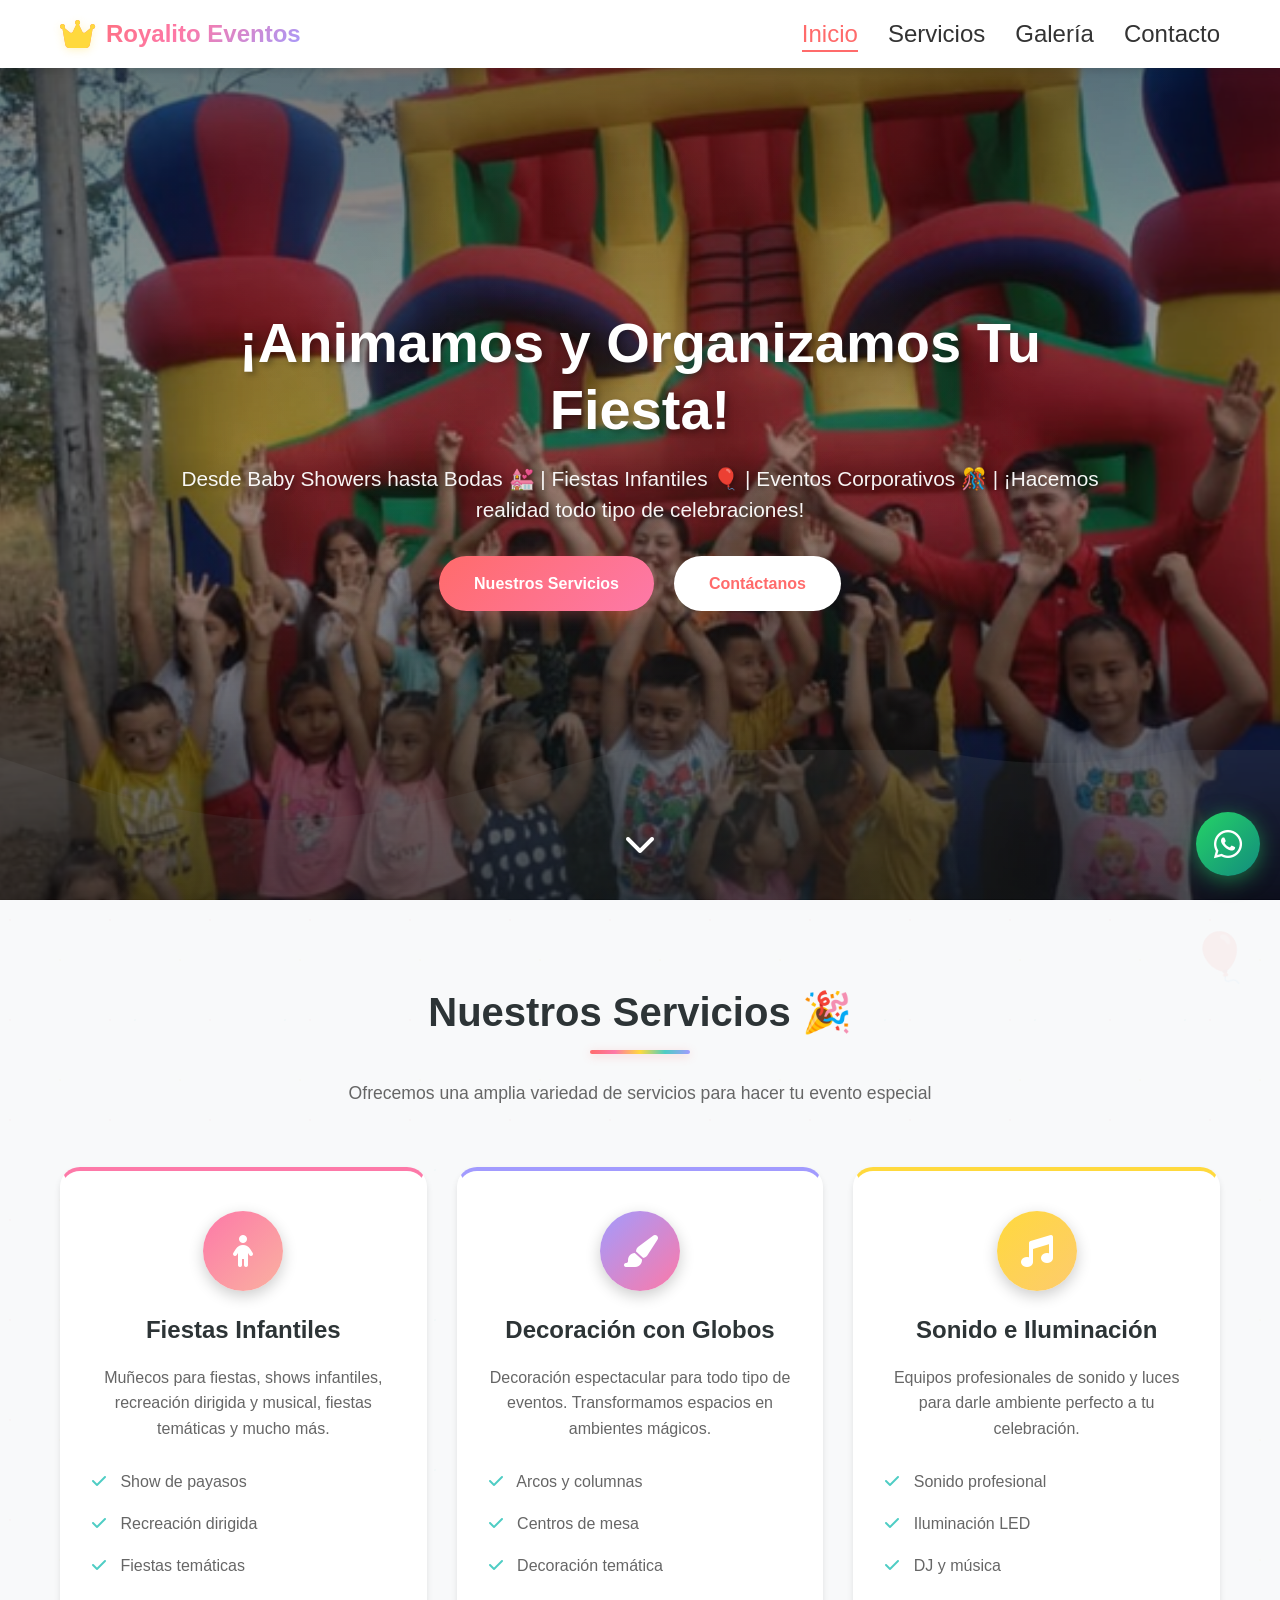
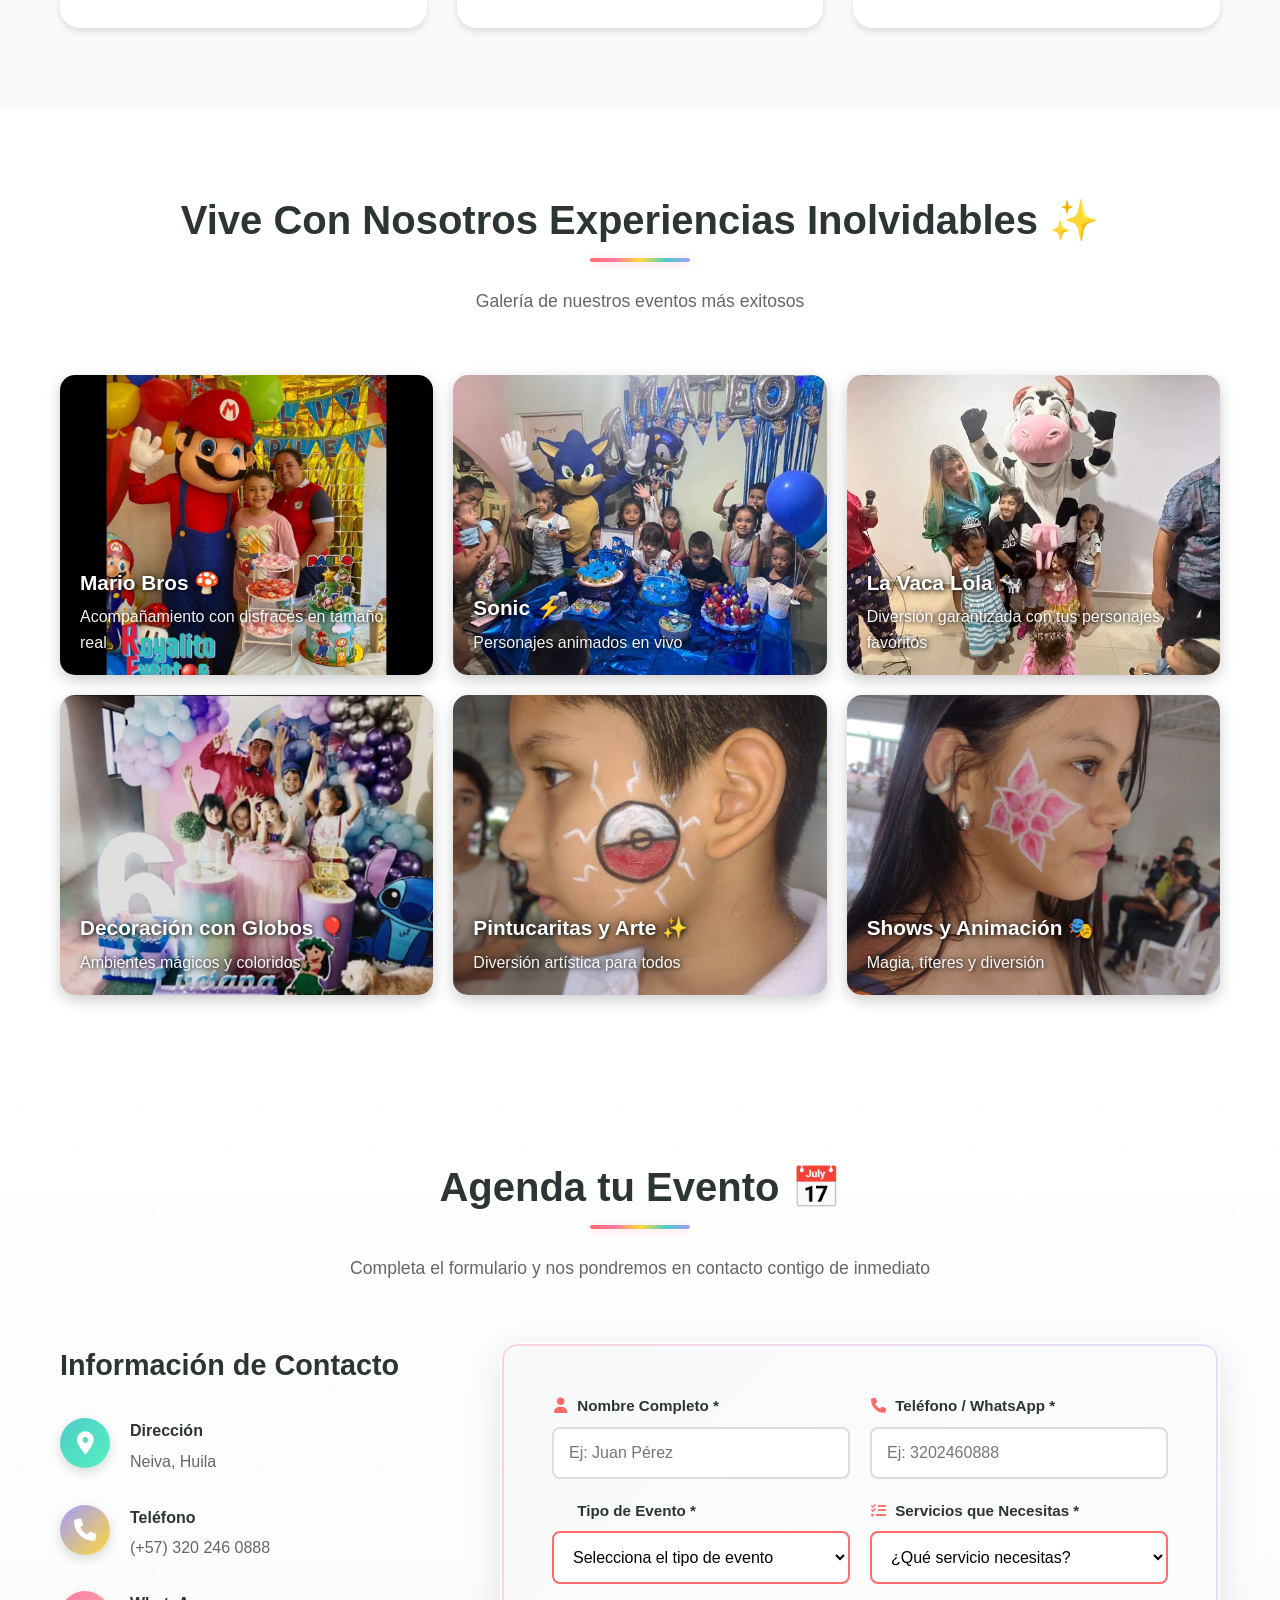
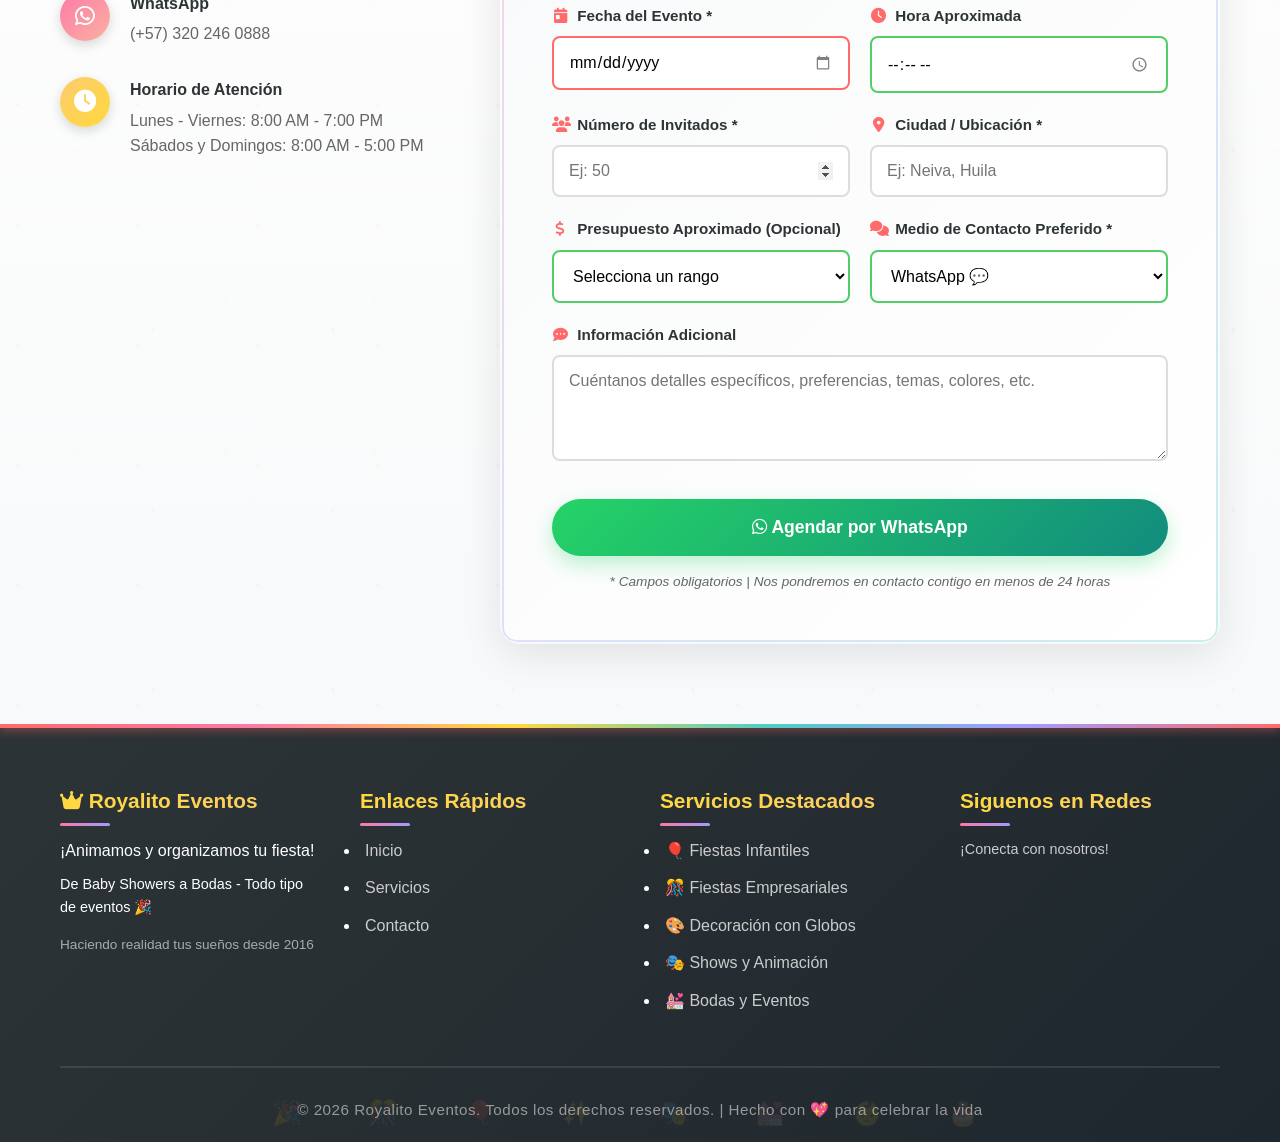
==== commit a6f54dd2: "Eliminar sección de correo y comentar redes sociales" ====
--- a/index.html
+++ b/index.html
@@ -181,25 +181,20 @@
                         </div>
                     </div>
                     <div class="contact-item fade-in">
-                        <i class="fas fa-envelope"></i>
-                        <div>
-                            <h4>Email</h4>
-                            <p>info@royalitoeventos.com</p>
-                        </div>
-                    </div>
-                    <div class="contact-item fade-in">
                         <i class="fas fa-clock"></i>
                         <div>
                             <h4>Horario de Atención</h4>
                             <p>Lunes - Viernes: 8:00 AM - 7:00 PM<br>Sábados y Domingos: 8:00 AM - 5:00 PM</p>
                         </div>
                     </div>
+                    <!--
                     <div class="social-links">
                         <a href="#" class="social-link"><i class="fab fa-facebook"></i></a>
                         <a href="#" class="social-link"><i class="fab fa-instagram"></i></a>
                         <a href="#" class="social-link"><i class="fab fa-whatsapp"></i></a>
                         <a href="#" class="social-link"><i class="fab fa-twitter"></i></a>
                     </div>
+                    -->
                 </div>
                 <form class="contact-form" id="contactForm">
                     <div class="form-row">
@@ -373,6 +368,7 @@
                 <div class="footer-section">
                     <h4>Siguenos en Redes</h4>
                     <p style="font-size: 0.9rem; margin-bottom: 15px; color: #ccc;">¡Conecta con nosotros!</p>
+                    <!--
                     <div class="footer-social fade-in">
                         <a href="https://web.facebook.com/Royalitoeventos" title="Facebook"><i
                                 class="fab fa-facebook"></i></a>
@@ -381,6 +377,7 @@
                         <a href="#" title="Twitter"><i class="fab fa-whatsapp"></i></a>
                         <a href="#"><i class="fab fa-twitter"></i></a>
                     </div>
+                    -->
                 </div>
             </div>
             <div class="footer-bottom">
